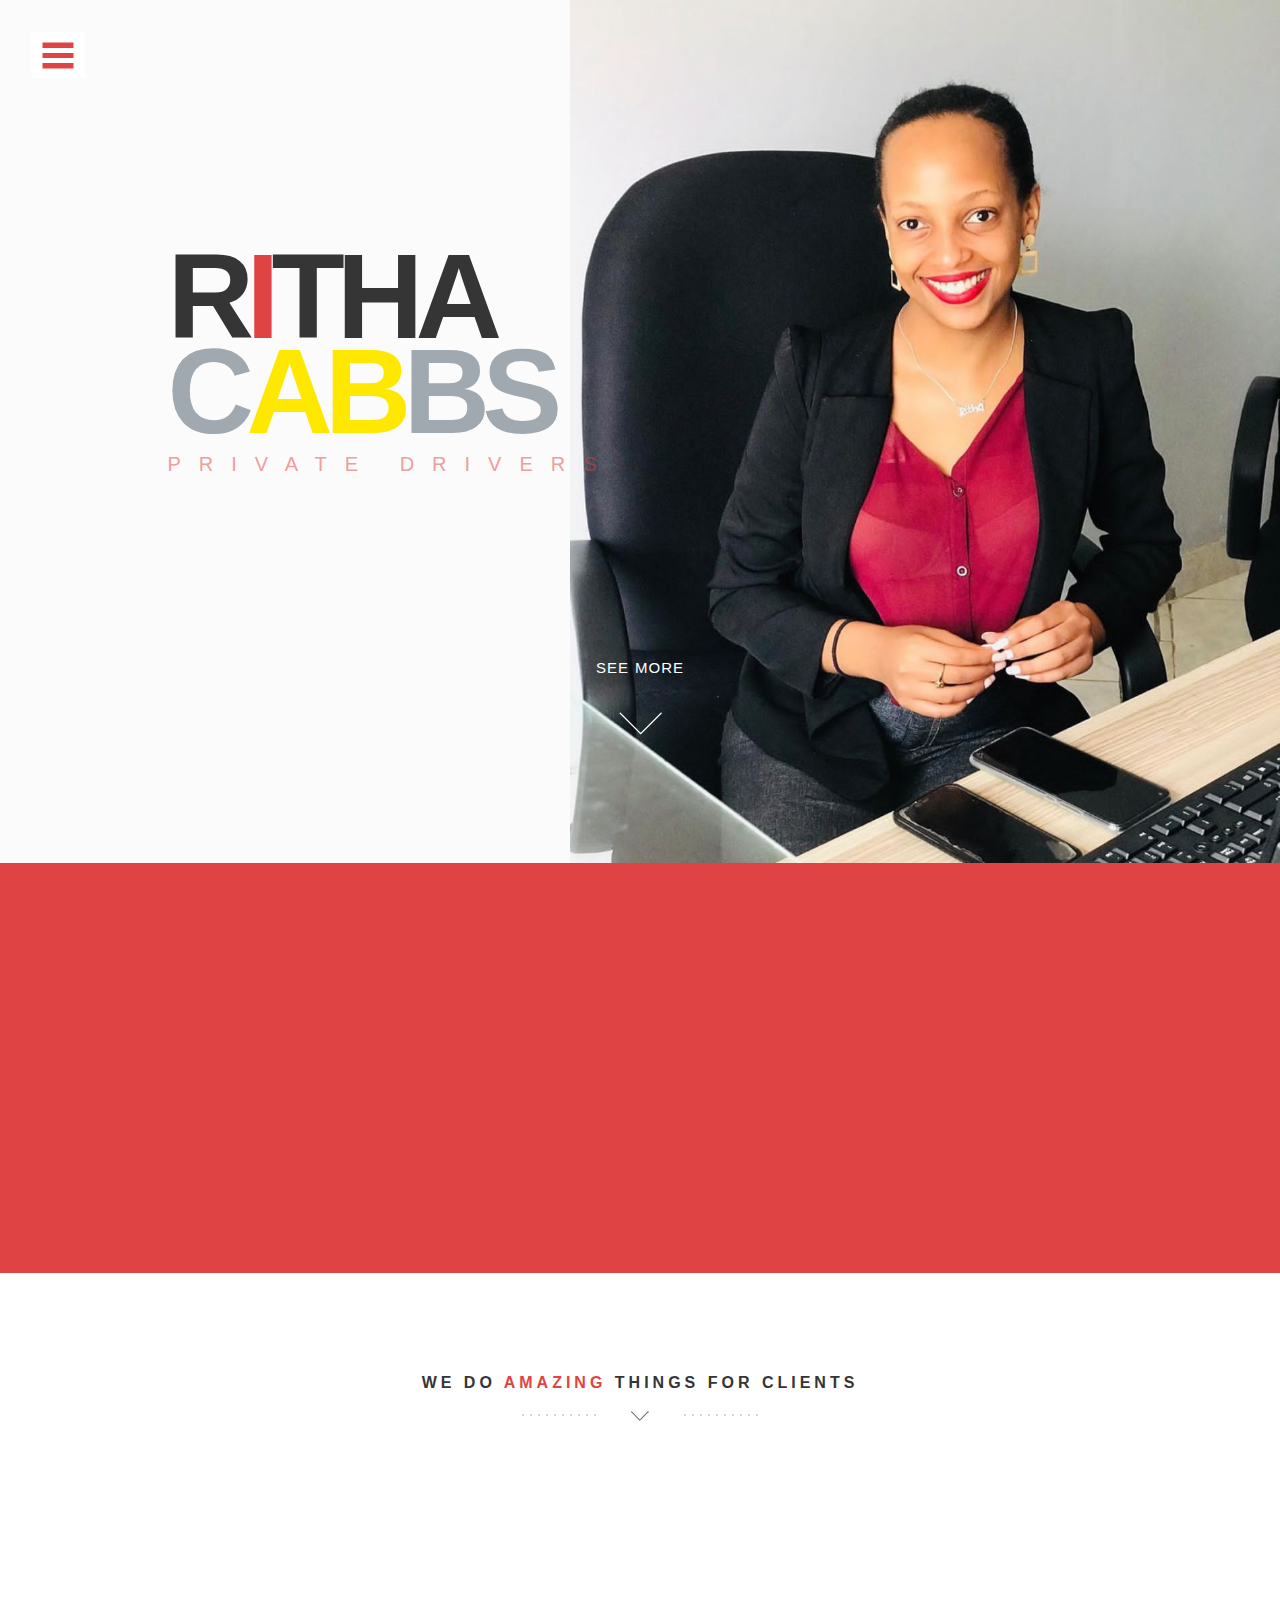
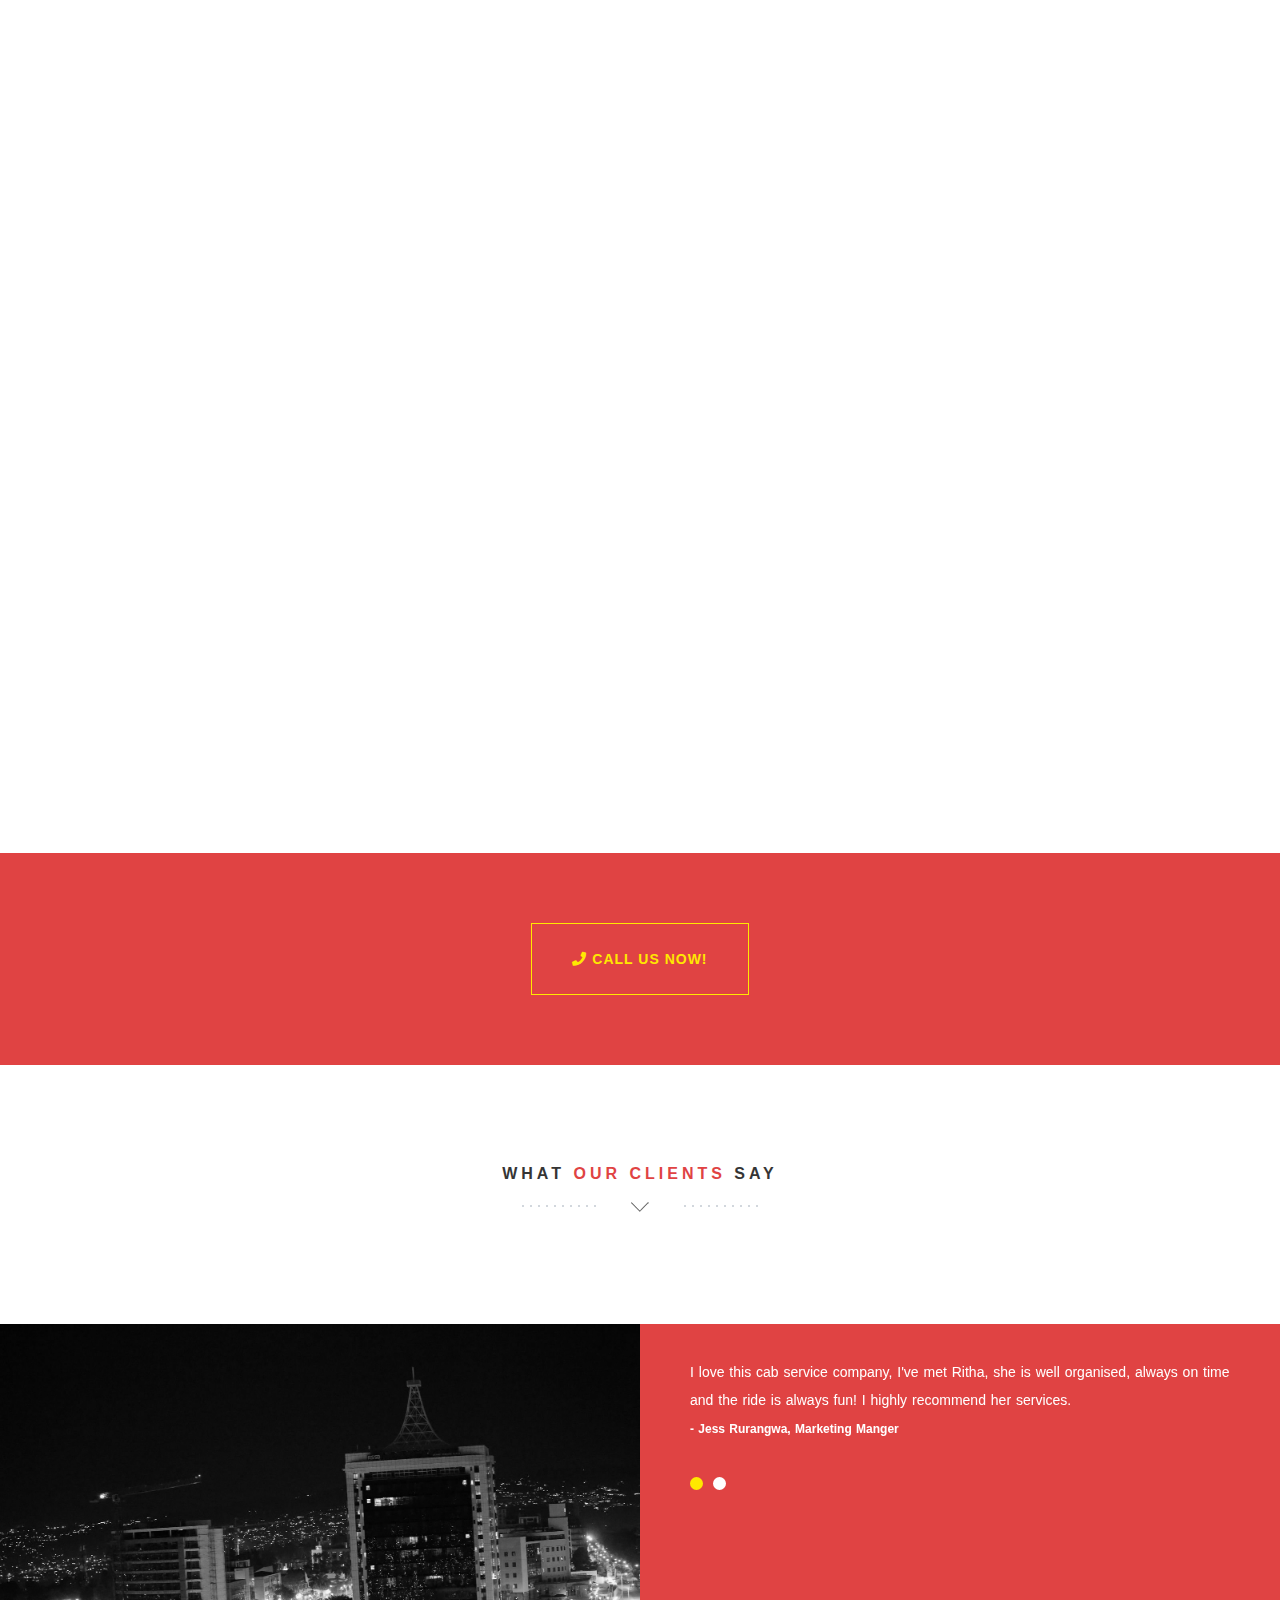
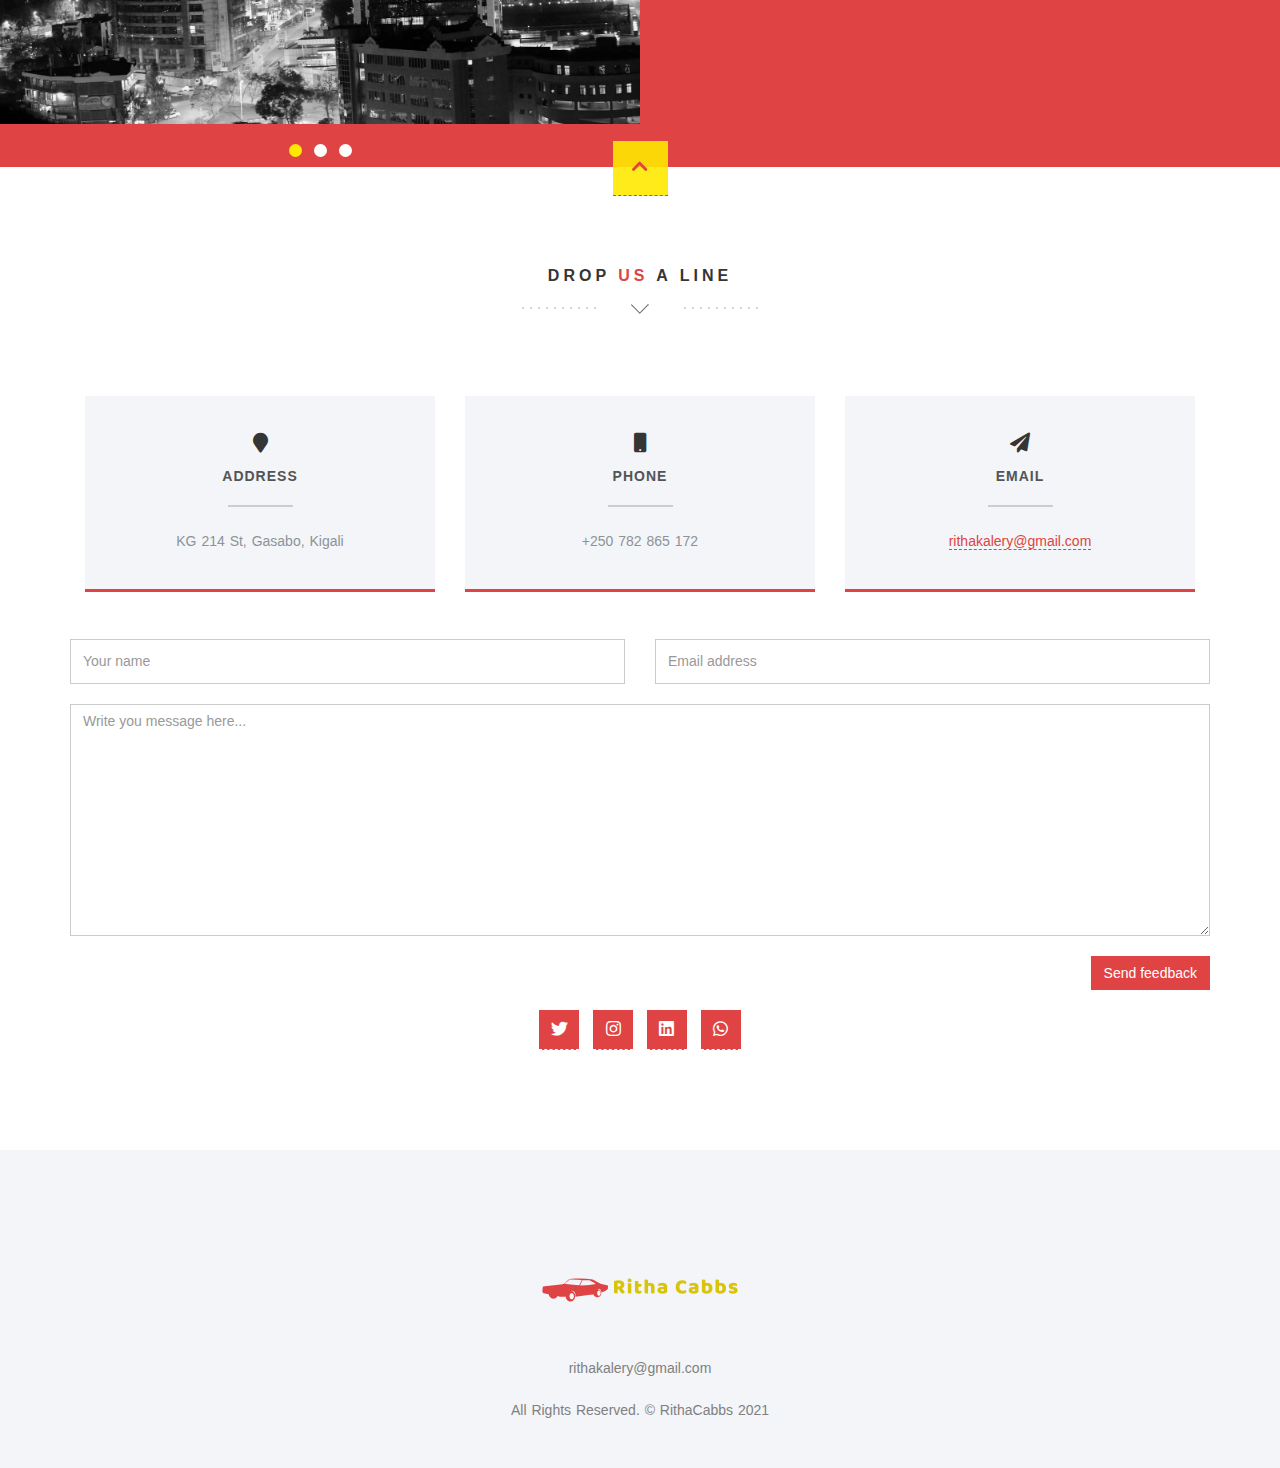
==== index.html @ 046cdb85 "Add new services" ====
<!DOCTYPE html>
<html lang="en">
  <head>
    <meta charset="utf-8" />
    <meta http-equiv="X-UA-Compatible" content="IE=edge" />
    <meta name="viewport" content="width=device-width, initial-scale=1" />
    <!-- Website Title -->
    <title>Ritha Cabbs - Professional cab services and private drivers</title>
    <!-- Bootstrap -->
    <link href="assets/bootstrap/css/bootstrap.min.css" rel="stylesheet" />
    <!-- Font-Awesome -->
    <link
      rel="stylesheet"
      href="https://use.fontawesome.com/releases/v5.15.0/css/all.css"
    />
    <link
      rel="stylesheet"
      href="https://use.fontawesome.com/releases/v4.2.0/css/all.css"
    />
    <!-- Lightbox -->
    <link href="assets/lightbox/css/lightbox.css" rel="stylesheet" />
    <!-- Text Rotator-->
    <link href="assets/textrotator/simpletextrotator.css" rel="stylesheet" />
    <!-- FlexSlider -->
    <link href="assets/flexslider/flexslider.css" rel="stylesheet" />
    <!-- Theme Style -->
    <link href="css/style.css" rel="stylesheet" />
    <!-- Animations -->
    <link href="css/animate.css" rel="stylesheet" />
    <!-- Custom Favicon -->
    <link href="img/favicon.png" rel="shortcut icon" type="image/x-icon" />
    <!-- HTML5 Shim and Respond.js IE8 support of HTML5 elements and media queries -->
    <!-- WARNING: Respond.js doesn't work if you view the page via file:// -->
    <!--[if lt IE 9]>
      <script src="assets/html5shiv/html5shiv.js"></script>
      <script src="assets/respond/respond.min.js"></script>
    <![endif]-->

    <!-- <script src="https://use.fontawesome.com/d53550ee4b.js"></script> -->
    <!-- Global site tag (gtag.js) - Google Analytics -->
    <script
      async
      src="https://www.googletagmanager.com/gtag/js?id=UA-211222991-1"
    ></script>
    <script>
      window.dataLayer = window.dataLayer || [];
      function gtag() {
        dataLayer.push(arguments);
      }
      gtag("js", new Date());

      gtag("config", "UA-211222991-1");
    </script>
  </head>
  <body id="top">
    <!-- ****************************** Preloader ************************** -->
    <!-- <div id="preloader"></div> -->

    <!-- ==========================
        HEADER SECTION 
        =========================== -->
    <header id="home">
      <!-- creative menu -->
      <div class="container-fluid">
        <div class="row">
          <div class="menu-wrap">
            <nav class="menu">
              <!-- Menu Links -->
              <!-- <div> -->
              <!-- </div> -->
              <div class="icon-list">
                <a href="index.html#home"
                  ><i class="fa fa-fw fa-home"></i><span>Home</span></a
                >
                <a href="index.html#about"
                  ><i class="fa fa-fw fa-quote-left"></i><span>About</span></a
                >
                <a href="index.html#service"
                  ><i class="fa fa-fw fa-globe"></i><span>Service</span></a
                >
                <!-- <a href="index.html#portfolio"
                  ><i class="fa fa-fw fa-picture-o"></i
                  ><span>Portfolio</span></a
                >
                <a href="index.html#blog"
                  ><i class="fa fa-fw fa-rss"></i><span>Blog</span></a
                > -->
                <a href="index.html#contact"
                  ><i class="fas fa-envelope-open-text"></i
                  ><span>Contact</span></a
                >
              </div>
            </nav>
          </div>
          <button class="menu-button" id="open-button"></button
          ><!-- menu button -->
        </div>
        <!--/row-->
      </div>
      <!--/container-->
      <!-- Header Image -->
      <section class="hero" id="hero">
        <div class="container">
          <!-- Slider Button (don't edit!)-->
          <div class="row">
            <div class="col-md-12 text-right navicon">
              <a id="nav-toggle" class="nav_slide_button" href="index.html#"
                ><span></span
              ></a>
            </div>
          </div>
          <!-- HEADER HEADLINE -->
          <div class="row d-flex h-100">
            <div
              class="
                col-md-9 col-xs-12
                d-sm-flex
                align-items-center
                col-md-offset-1
                inner
              "
            >
              <h1 class="animated fadeInDown d-flex align-items-center">
                R<span style="color: #e04343">i</span>tha<br />
                <span>C<span style="color: #ffe800">ab</span>bs</span>
              </h1>
              <!-- Title -->
              <h3 class="animated fadeInUp delay-05s texts">
                <span class="rotate"
                  >Private Drivers,Affordable prices,Always on time</span
                >
              </h3>
              <!-- Text Rotator -->
            </div>
          </div>
          <!-- Learn More Button -->
          <div class="row">
            <div class="col-md-6 col-md-offset-3 text-center">
              <a href="index.html#about" class="scrollto wow fadeInUp delay-5s">
                <p>SEE MORE</p>
                <p class="scrollto--arrow">
                  <img src="img/scroll-down.png" alt="scroll down arrow" />
                </p>
              </a>
            </div>
          </div>
        </div>
      </section>
      <!-- Header Image End -->
    </header>
    <!-- ==========================
        HEADER SECTION END  
        =========================== -->

    <!-- ==========================
        ABOUT SECTION  
        =========================== -->
    <section class="intro text-center section-padding color-bg" id="about">
      <div class="container">
        <!-- WELCOME TEXT -->
        <div class="row">
          <div class="col-md-8 col-md-offset-2 wp1">
            <h1 class="arrow">A little <span>about</span> RithaCabbs</h1>
            <!-- Headline -->
            <!-- about / welcome text -->
            <p>
              <strong>RithaCabbs</strong> is a new cab service company based in
              Rwanda. RithaCabbs was founded with the purpose of making cab
              services available for anyone, anywhere and anytime at affordable
              prices. We want to also empower young women in Rwanda by providing
              potential jobs for them. Join us because with RithaCabbs, you will
              have the ride of your life!
            </p>
          </div>
        </div>
      </div>
    </section>

    <!-- ==========================
        SERVICE SECTION 
        =========================== -->
    <section class="features text-center section-padding" id="service">
      <div class="container">
        <!-- Headline -->
        <div class="row">
          <div class="col-md-12">
            <h1 class="arrow">
              We do <span> amazing</span> things for clients
            </h1>
          </div>
        </div>
        <div class="row">
          <div class="col-md-12">
            <div class="services">
              <!-- Service Box 1 -->
              <div class="col-md-4 wp2 item">
                <div class="icon">
                  <i class="fa fa-users"></i
                  ><!-- Icon -->
                </div>
                <h2>Private Drivers</h2>
                <!-- Title -->
                <p>
                  Want a private driver to take you to work in the morning, to
                  your favorite concert or to just get you home safe after a
                  night out? RithaCabbs got you covered! Call now!.
                </p>
                <!-- Description -->
              </div>
              <!-- Service Box 2 -->
              <div class="col-md-4 wp2 item delay-05s">
                <div class="icon">
                  <i class="fas fa-coins"></i
                  ><!-- Icon -->
                </div>
                <h2>Affordable prices</h2>
                <!-- Title -->
                <p>
                  We are fully aware that transport in Kigali can be a little
                  expensive, that is why we want to make our services affordable
                  to all of our clients. Call us now!
                </p>
                <!-- Description -->
              </div>
              <!-- Service Box 3 -->
              <div class="col-md-4 wp2 item delay-1s">
                <div class="icon">
                  <i class="fas fa-stopwatch"></i
                  ><!-- Icon -->
                </div>
                <h2>Time is of the essence</h2>
                <!-- Title -->
                <p>
                  Feel free to call anytime for our services and we will always
                  be on time. Kigali is a fast city and we make sure that we do
                  not waste a single second of our client's precious time. Call
                  now!
                </p>
                <!-- Description -->
              </div>
              <div class="col-md-4 wp2 item">
                <div class="icon">
                  <i class="fa fa-child"></i
                  ><!-- Icon -->
                </div>
                <h2>Tantine service</h2>
                <!-- Title -->
                <p>
                  Do you usually pick your child at school but you do not have
                  time or you are overwhelmed by work? Don't fret because we got
                  you covered. With our tantine services, we can send a driver
                  to pick up your child from school and get him/her safely at
                  home for you
                </p>
                <!-- Description -->
              </div>
              <div class="col-md-4 wp2 item">
                <div class="icon">
                  <i class="fa fa-cogs"></i
                  ><!-- Icon -->
                </div>
                <h2>Garage services</h2>
                <!-- Title -->
                <p>
                  We also provide garage services, what we do we connect you
                  with the best garage shop in the city. whether you had a car
                  breakdown in the middle of the road or at home, give us a call
                  and we will deliver.
                </p>
                <!-- Description -->
              </div>
              <div class="col-md-4 wp2 item">
                <div class="icon">
                  <i class="fa fa-car"></i
                  ><!-- Icon -->
                </div>
                <h2>Car rentals</h2>
                <!-- Title -->
                <p>
                  Rent a clean and new car when you want to run your own errands
                  or take quick tour of Kigali city. We will get it for you,
                  happiness guaranteed!
                </p>
                <!-- Description -->
              </div>
            </div>
            <div class="clearfix"></div>
          </div>
        </div>
      </div>
    </section>

    <!-- <div class="container-fluid">
      <div class="row color-bg">
        <div class="col-md-6 nopadding features-intro-img">
          <div
            class="about-image"
            style="background-image: url(img/about1.png)"
          ></div>
        </div>
        <div class="col-md-6 about-text">
          <h6>High quality webdesign</h6>
          <p>
            Lorem ipsum dolor sit amet, consetetur sadipscing elitr, sed diam
            nonumy eirmod tempor invidunt ut labore et dolore magna aliquyam
            erat, sed diam voluptua. At vero eos et accusam et justo duo dolores
            et ea rebum. Stet clita kasd gubergren, no sea takimata sanctus est
            Lorem ipsum dolor sit amet. Lorem ipsum dolor sit amet, consetetur
            sadipscing elitr, sed diam nonumy eirmod tempor invidunt ut labore
            et dolore magna aliquyam erat.
          </p>
          <br />
          <a href="index.html#team" class="weight-outline-btn">Read more</a>
        </div>
      </div>
      <div class="row">
        <div class="col-md-6 about-text">
          <h6>Professional Photography</h6>
          <p>
            Lorem ipsum dolor sit amet, consetetur sadipscing elitr, sed diam
            nonumy eirmod tempor invidunt ut labore et dolore magna aliquyam
            erat, sed diam voluptua. At vero eos et accusam et justo duo dolores
            et ea rebum. Stet clita kasd gubergren, no sea takimata sanctus est
            Lorem ipsum dolor sit amet. Lorem ipsum dolor sit amet, consetetur
            sadipscing elitr, sed diam nonumy eirmod tempor invidunt ut labore
            et dolore magna aliquyam erat.
          </p>
          <br />
          <a href="index.html#team" class="weight-outline-btn">Read more</a>
        </div>
        <div class="col-md-6 nopadding features-intro-img">
          <div
            class="about-image"
            style="background-image: url(img/about2.png)"
          ></div>
        </div>
      </div>
      <div class="row color-bg">
        <div class="col-md-6 nopadding features-intro-img">
          <div
            class="about-image"
            style="background-image: url(img/about3.png)"
          ></div>
        </div>
        <div class="col-md-6 about-text">
          <h6>3d modeling and animations</h6>
          <p>
            Lorem ipsum dolor sit amet, consetetur sadipscing elitr, sed diam
            nonumy eirmod tempor invidunt ut labore et dolore magna aliquyam
            erat, sed diam voluptua. At vero eos et accusam et justo duo dolores
            et ea rebum. Stet clita kasd gubergren, no sea takimata sanctus est
            Lorem ipsum dolor sit amet. Lorem ipsum dolor sit amet, consetetur
            sadipscing elitr, sed diam nonumy eirmod tempor invidunt ut labore
            et dolore magna aliquyam erat.
          </p>
          <br />
          <a href="index.html#team" class="weight-outline-btn">Read more</a>
        </div>
      </div>
    </div> -->
    <!-- ==========================
        ABOUT SECTION END
        =========================== -->

    <!-- ==========================
        PORTFOLIO SECTION
    =========================== -->
    <!-- <section class="swag text-center" id="portfolio">
      <div class="container">
        <div class="row">
          <h1 class="arrow">Recent <span>Porojects</span></h1>
        </div>
      </div>
    </section> -->

    <div class="container">
      <div class="row row-offset-0">
        <!-- PORTFOLIO ITEM 1 -->
        <!-- <div class="col-md-3 col-sm-6">
          <div class="overlay-effect effects clearfix">
            <div class="img">
              <a
                href="img/portfolio/portfolio-01-large.jpg"
                data-lightbox="roadtrip"
                title="Project One - Lorem Ipsum"
                ><img
                  class="grayscale"
                  src="img/portfolio/portfolio-01-thumbnail.jpg"
                  alt="Portfolio Item"
              /></a>
            </div>
          </div>
        </div> -->
        <!-- PORTFOLIO ITEM END -->

        <!-- PORTFOLIO ITEM 2 -->
        <!-- <div class="col-md-3 col-sm-6">
          <div class="overlay-effect effects clearfix">
            <div class="img">
              <a
                href="img/portfolio/portfolio-02-large.jpg"
                data-lightbox="roadtrip"
                title="Project Two - Lorem Ipsum"
                ><img
                  class="grayscale"
                  src="img/portfolio/portfolio-02-thumbnail.jpg"
                  alt="Portfolio Item"
              /></a>
            </div>
          </div>
        </div> -->
        <!-- PORTFOLIO ITEM END -->

        <!-- PORTFOLIO ITEM 3 -->
        <!-- <div class="col-md-3 col-sm-6">
          <div class="overlay-effect effects clearfix">
            <div class="img">
              <a
                href="img/portfolio/portfolio-03-large.jpg"
                data-lightbox="roadtrip"
                title="Project Three - Lorem Ipsum"
                ><img
                  class="grayscale"
                  src="img/portfolio/portfolio-03-thumbnail.jpg"
                  alt="Portfolio Item"
              /></a>
            </div>
          </div>
        </div> -->
        <!-- PORTFOLIO ITEM END -->

        <!-- PORTFOLIO ITEM 4 -->
        <!-- <div class="col-md-3 col-sm-6">
          <div class="overlay-effect effects clearfix">
            <div class="img">
              <a
                href="img/portfolio/portfolio-04-large.jpg"
                data-lightbox="roadtrip"
                title="Project Four - Lorem Ipsum"
                ><img
                  class="grayscale"
                  src="img/portfolio/portfolio-04-thumbnail.jpg"
                  alt="Portfolio Item"
              /></a>
            </div>
          </div>
        </div> -->
        <!-- PORTFOLIO ITEM END -->

        <!-- PORTFOLIO ITEM 5 -->
        <!-- <div class="col-md-3 col-sm-6">
          <div class="overlay-effect effects clearfix">
            <div class="img">
              <a
                href="img/portfolio/portfolio-05-large.jpg"
                data-lightbox="roadtrip"
                title="Project Five - Lorem Ipsum"
                ><img
                  class="grayscale"
                  src="img/portfolio/portfolio-05-thumbnail.jpg"
                  alt="Portfolio Item"
              /></a>
            </div>
          </div>
        </div> -->
        <!-- PORTFOLIO ITEM END -->

        <!-- PORTFOLIO ITEM 6 -->
        <!-- <div class="col-md-3 col-sm-6">
          <div class="overlay-effect effects clearfix">
            <div class="img">
              <a
                href="img/portfolio/portfolio-06-large.jpg"
                data-lightbox="roadtrip"
                title="Project Six - Lorem Ipsum"
                ><img
                  class="grayscale"
                  src="img/portfolio/portfolio-06-thumbnail.jpg"
                  alt="Portfolio Item"
              /></a>
            </div>
          </div>
        </div> -->
        <!-- PORTFOLIO ITEM END -->

        <!-- PORTFOLIO ITEM 7 -->
        <!-- <div class="col-md-3 col-sm-6">
          <div class="overlay-effect effects clearfix">
            <div class="img">
              <a
                href="img/portfolio/portfolio-07-large.jpg"
                data-lightbox="roadtrip"
                title="Project Seven - Lorem Ipsum"
                ><img
                  class="grayscale"
                  src="img/portfolio/portfolio-07-thumbnail.jpg"
                  alt="Portfolio Item"
              /></a>
            </div>
          </div>
        </div> -->
        <!-- PORTFOLIO ITEM END -->

        <!-- PORTFOLIO ITEM 8 -->
        <!-- <div class="col-md-3 col-sm-6">
          <div class="overlay-effect effects clearfix">
            <div class="img">
              <a
                href="img/portfolio/portfolio-08-large.jpg"
                data-lightbox="roadtrip"
                title="Project Eight - Lorem Ipsum"
                ><img
                  class="grayscale"
                  src="img/portfolio/portfolio-08-thumbnail.jpg"
                  alt="Portfolio Item"
              /></a>
            </div>
          </div>
        </div> -->
        <!-- PORTFOLIO ITEM END -->
      </div>
      <!--/row-->
    </div>
    <!--/.container-->
    <!-- ==========================
        PORTFOLIO SECTION END
        =========================== -->

    <!-- ==========================
        CUSTOM SPACER
        =========================== -->
    <div class="spacer-cta text-center">
      <div class="container">
        <div class="row">
          <div class="col-md-12">
            <a href="tel:+250 782 865 172" class="outline-btn">
              <i class="fa fa-phone"></i>
              call us now!</a
            >
          </div>
        </div>
      </div>
    </div>
    <!-- ==========================
        CUSTOM SPACER END
        =========================== -->

    <!-- ==========================
        BLOG SECTION 
        =========================== -->
    <section class="text-center section-padding" id="blog">
      <div class="container">
        <!-- Headline -->
        <div class="row">
          <div class="col-md-12">
            <h1 class="arrow">What <span>our clients</span> say</h1>
          </div>
        </div>
        <!-- <br /><br /> -->

        <!-- Blog Slider -->
        <!-- <div class="row">
          <div id="blogSlider">
            <ul class="slides">
              <li>
                <div class="col-md-4 wp4">
                  <div class="overlay-effect effects clearfix">
                    <div class="img">
                      <img
                        src="img/blog1.jpg"
                        class="grayscale"
                        alt="Blog Item"
                      />
                    </div>
                  </div>
                  <br />
                  <h2>Creative Minds</h2>
                  <p>
                    Lorem ipsum dolor sit amet, consectetur adipiscing elit.
                    Nunc ultricies nulla non metus pulvinar imperdiet. Praesent
                    non adipiscing libero.
                  </p>
                </div>
                <div class="col-md-4 wp4 delay-05s">
                  <div class="overlay-effect effects clearfix">
                    <div class="img">
                      <img
                        src="img/blog2.jpg"
                        class="grayscale"
                        alt="Blog Item"
                      />
                    </div>
                  </div>
                  <br />
                  <h2>Creative Hearts</h2>
                  <p>
                    Lorem ipsum dolor sit amet, consectetur adipiscing elit.
                    Nunc ultricies nulla non metus pulvinar imperdiet. Praesent
                    non adipiscing libero.
                  </p>
                </div>
                <div class="col-md-4 wp4 delay-1s">
                  <div class="overlay-effect effects clearfix">
                    <div class="img">
                      <img
                        src="img/blog3.jpg"
                        class="grayscale"
                        alt="Blog Item"
                      />
                    </div>
                  </div>
                  <br />
                  <h2>Creative Ideas</h2>
                  <p>
                    Lorem ipsum dolor sit amet, consectetur adipiscing elit.
                    Nunc ultricies nulla non metus pulvinar imperdiet. Praesent
                    non adipiscing libero.
                  </p>
                </div>
              </li>
              <li>
                <div class="col-md-4 wp4">
                  <div class="overlay-effect effects clearfix">
                    <div class="img">
                      <img
                        src="img/blog1.jpg"
                        class="grayscale"
                        alt="Blog Item"
                      />
                    </div>
                  </div>
                  <br />
                  <h2>Creative Minds</h2>
                  <p>
                    Lorem ipsum dolor sit amet, consectetur adipiscing elit.
                    Nunc ultricies nulla non metus pulvinar imperdiet. Praesent
                    non adipiscing libero.
                  </p>
                </div>
                <div class="col-md-4 wp4 delay-05s">
                  <div class="overlay-effect effects clearfix">
                    <div class="img">
                      <img
                        src="img/blog2.jpg"
                        class="grayscale"
                        alt="Blog Item"
                      />
                    </div>
                  </div>
                  <br />
                  <h2>Creative Hearts</h2>
                  <p>
                    Lorem ipsum dolor sit amet, consectetur adipiscing elit.
                    Nunc ultricies nulla non metus pulvinar imperdiet. Praesent
                    non adipiscing libero.
                  </p>
                </div>
                <div class="col-md-4 wp4 delay-1s">
                  <div class="overlay-effect effects clearfix">
                    <div class="img">
                      <img
                        src="img/blog3.jpg"
                        class="grayscale"
                        alt="Blog Item"
                      />
                    </div>
                  </div>
                  <br />
                  <h2>Creative Ideas</h2>
                  <p>
                    Lorem ipsum dolor sit amet, consectetur adipiscing elit.
                    Nunc ultricies nulla non metus pulvinar imperdiet. Praesent
                    non adipiscing libero.
                  </p>
                </div>
              </li>
            </ul>
          </div>
        </div> -->
      </div>
    </section>
    <!-- ==========================
        BLOG SECTION END
        =========================== -->

    <!-- ==========================
        CLIENT SECTION 
        =========================== -->
    <div class="container-fluid">
      <div class="row color-bg">
        <!-- Left Image -->
        <div class="col-md-6 nopadding features-intro-img wow fadeInLeft">
          <!-- <div
            class="about-image"
            style="background-image: url(img/kigali.jpg)"
          ></div> -->
          <div id="imageSlider">
            <ul class="slides">
              <li>
                <!-- <p>
                  I love this cab service company, I've met Ritha, she is well
                  organised, always on time and the ride is always fun! I highly
                  recommend her services. <br />
                  <small>- Jess Rurangwa, Marketing Manger</small>
                </p> -->
                <div
                  class="about-image img"
                  style="background-image: url(img/kigali.jpg)"
                ></div>
              </li>
              <li>
                <!-- <p>
                  Always on time, she never disappoints! One thing that blew my
                  mind is how she cares about her passengers, she gave me
                  snacks, how cool is that? <br />
                  <small>- Jordan Kayinamura, OneFold CEO</small>
                </p> -->
                <div
                  class="about-image"
                  style="background-image: url(img/kigali2.jpg)"
                ></div>
              </li>
              <li>
                <!-- <p>
                  Lorem ipsum dolor sit amet, consetetur sadipscing elitr, sed
                  diam nonumy eirmod tempor invidunt ut labore et dolore magna
                  aliquyam erat, sed diam voluptua. At vero eos et accusam et
                  justo duo dolores et ea rebum. Stet clita kasd gubergren, no
                  sea takimata sanctus est Lorem ipsum dolor sit amet. <br />
                  <small>- Tom Davis, GreenWonder</small>
                </p> -->
                <div
                  class="about-image"
                  style="background-image: url(img/kigali3.jpeg)"
                ></div>
              </li>
            </ul>
          </div>
        </div>
        <!-- Clients / Testimonials -->
        <div class="col-md-6 nopadding about-text">
          <!-- <h6>What our clients said</h6> -->
          <div id="clientSlider">
            <ul class="slides">
              <li>
                <p>
                  I love this cab service company, I've met Ritha, she is well
                  organised, always on time and the ride is always fun! I highly
                  recommend her services. <br />
                  <small>- Jess Rurangwa, Marketing Manger</small>
                </p>
              </li>
              <li>
                <p>
                  Always on time, she never disappoints! One thing that blew my
                  mind is how she cares about her passengers, she gave me
                  snacks, how cool is that? <br />
                  <small>- Jordan Kayinamura, OneFold CEO</small>
                </p>
              </li>
              <!-- <li>
                <p>
                  Lorem ipsum dolor sit amet, consetetur sadipscing elitr, sed
                  diam nonumy eirmod tempor invidunt ut labore et dolore magna
                  aliquyam erat, sed diam voluptua. At vero eos et accusam et
                  justo duo dolores et ea rebum. Stet clita kasd gubergren, no
                  sea takimata sanctus est Lorem ipsum dolor sit amet. <br />
                  <small>- Tom Davis, GreenWonder</small>
                </p>
              </li> -->
            </ul>
          </div>
        </div>
      </div>
    </div>
    <!-- ==========================
        CLIENTS SECTION END
        =========================== -->

    <!-- ==========================
        NEWSLETTER SECTION 
        =========================== -->
    <!-- <section>
      <div class="container-fluid">
        <div class="row color-bg">
          <div class="col-md-6 nopadding subscribe text-center">
            <h1>
              <i class="fa fa-paper-plane"></i
              ><span>Subscribe our Newsletter</span>
            </h1> -->
    <!-- Heading -->
    <!-- <form action="index.html#">
              <input
                type="text"
                name=""
                value=""
                placeholder=""
                required
              />
              <input type="submit" name="" value="Send" />
            </form> -->
    <!-- </div> -->
    <!-- <div class="col-md-6 nopadding features-intro-img">
            <div
              class="about-image"
              style="background-image: url(img/newsletter.png)"
            ></div>
          </div> -->
    <!-- </div>
      </div>
    </section> -->
    <!-- ==========================
        NEWSLETTER SECTION END
        =========================== -->

    <!-- ==========================
        CONTACT SECTION
        =========================== -->
    <section class="text-center section-padding contact-wrap" id="contact">
      <!-- To Top Button -->
      <a href="index.html#top" class="up-btn"
        ><i class="fa fa-chevron-up"></i
      ></a>
      <div class="container">
        <!-- Headline -->
        <div class="row">
          <div class="col-md-12">
            <h1 class="arrow">Drop <span>us</span> a line</h1>
          </div>
        </div>
        <div class="row contact-details">
          <!-- Adress Box -->
          <div class="col-md-4">
            <div class="dark-box box-hover">
              <h2><i class="fa fa-map-marker"></i><span>Address</span></h2>
              <p>KG 214 St, Gasabo, Kigali</p>
            </div>
          </div>
          <!-- Phone Number Box -->
          <div class="col-md-4">
            <div class="dark-box box-hover">
              <h2><i class="fa fa-mobile"></i><span>Phone</span></h2>
              <p>+250 782 865 172</p>
            </div>
          </div>
          <!-- E-Mail Box -->
          <div class="col-md-4">
            <div class="dark-box box-hover">
              <h2><i class="fa fa-paper-plane"></i><span>Email</span></h2>
              <p><a href="index.html#">rithakalery@gmail.com</a></p>
            </div>
          </div>
        </div>
        <div class="row">
          <!-- Google Maps (Change your Settings below) -->
          <!-- <div class="col-md-6">
            <div id="googlemaps"></div>
          </div> -->
          <!-- Contact Form -->
          <div class="col-md-12 contact">
            <form role="form">
              <!-- Name -->
              <div class="row">
                <div class="col-md-6">
                  <!-- E-Mail -->
                  <div class="form-group">
                    <input
                      type="text"
                      class="form-control"
                      placeholder="Your name"
                    />
                  </div>
                </div>
                <div class="col-md-6">
                  <!-- Phone Number -->
                  <div class="form-group">
                    <input
                      type="email"
                      class="form-control"
                      placeholder="Email address"
                    />
                  </div>
                </div>
              </div>
              <!-- Message Area -->
              <div class="form-group">
                <textarea
                  class="form-control"
                  placeholder="Write you message here..."
                  style="height: 232px"
                ></textarea>
              </div>
              <!-- Subtmit Button -->
              <button type="submit" class="btn btn-send">Send feedback</button>
            </form>
          </div>
        </div>
        <br />
        <!-- Social Buttons - use font-awesome, past in what you want -->
        <div class="row">
          <div class="col-md-12">
            <ul class="social-buttons">
              <!-- dribble -->
              <li>
                <a href="https://twitter.com/rithablessed" class="social-btn"
                  ><i class="fab fa-twitter"></i
                ></a>
              </li>
              <!-- twitter -->
              <li>
                <a
                  href="https://www.instagram.com/am_rithablessed/"
                  class="social-btn"
                  ><i class="fab fa-instagram"></i
                ></a>
              </li>
              <li>
                <a
                  href="https://www.linkedin.com/in/ingabire-ritha-851330224/"
                  class="social-btn"
                  ><i class="fab fa-linkedin"></i
                ></a>
              </li>
              <li>
                <a href="#" class="social-btn"
                  ><i class="fab fa-whatsapp"></i
                ></a>
              </li>
            </ul>
          </div>
        </div>
      </div>
    </section>
    <!-- ==========================
        CONTACT SECTION END
        =========================== -->

    <!-- ==========================
        FOOTER SECTION
        =========================== -->
    <footer>
      <div class="container">
        <div class="row">
          <div
            class="p-1 d-flex justify-content-center text-center"
            style="height: 150px"
          >
            <img src="img/logo.png" />
          </div>
        </div>
        <div class="row">
          <div class="col-md-12 text-center">
            <p>rithakalery@gmail.com</p>
            <p>All Rights Reserved. &copy; RithaCabbs 2021</p>
          </div>
        </div>
      </div>
    </footer>
    <!-- ==========================
        FOOTER SECTION END
        =========================== -->

    <!-- jQuery -->
    <script src="https://ajax.googleapis.com/ajax/libs/jquery/1.11.0/jquery.min.js"></script>
    <!-- SmoothScroll -->
    <script
      type="text/javascript"
      src="assets/smoothscroll/smoothscroll.js"
    ></script>
    <!-- Bootstrap -->
    <script src="assets/bootstrap/js/bootstrap.min.js"></script>
    <!-- Waypoints -->
    <script src="js/waypoints.min.js"></script>
    <!-- classie.js -->
    <script src="js/classie.js"></script>
    <!-- FlexSlider -->
    <script src="assets/flexslider/jquery.flexslider.js"></script>
    <!-- Modernizr -->
    <script src="js/modernizr.js"></script>
    <!-- Text Rotator -->
    <script src="assets/textrotator/jquery.simple-text-rotator.js"></script>
    <!-- Lightbox.js -->
    <script src="assets/lightbox/js/lightbox.min.js"></script>
    <!-- Google Maps -->
    <script
      type="text/javascript"
      src="https://maps.googleapis.com/maps/api/js?key=AIzaSyDeKBBPJTG3v5w3cNPAgM6ZsJiPyL1mP_o&amp;sensor=false"
    ></script>
    <!-- Theme JavaScript Core -->
    <script src="js/main.js"></script>
    <script src="js/script.js"></script>

    <!-- GOOGLE MAPS DATA -->
    <script type="text/javascript">
      // When the window has finished loading create our google map below
      google.maps.event.addDomListener(window, "load", init);

      function init() {
        // Basic options for a simple Google Map
        // For more options see: https://developers.google.com/maps/documentation/javascript/reference#MapOptions
        var mapOptions = {
          // How zoomed in you want the map to start at (always required)
          zoom: 15,

          scrollwheel: false,

          // The latitude and longitude to center the map (always required)
          center: new google.maps.LatLng(40.68961985411178, -74.01618003845215), // New York

          // How you would like to style the map.
          // This is where you would paste any style found on Snazzy Maps.
          styles: [
            {
              featureType: "water",
              stylers: [{ color: "#F2F2F2" }, { visibility: "on" }],
            },
            { featureType: "landscape", stylers: [{ color: "#FFFFFF" }] },
            {
              featureType: "road",
              stylers: [{ saturation: -100 }, { lightness: 45 }],
            },
            {
              featureType: "road.highway",
              stylers: [{ visibility: "simplified" }],
            },
            {
              featureType: "road.arterial",
              elementType: "labels.icon",
              stylers: [{ visibility: "off" }],
            },
            {
              featureType: "administrative",
              elementType: "labels.text.fill",
              stylers: [{ color: "#ADADAD" }],
            },
            { featureType: "transit", stylers: [{ visibility: "off" }] },
            { featureType: "poi", stylers: [{ visibility: "off" }] },
          ],
        };

        // Get the HTML DOM element that will contain your map
        // We are using a div with id="map" seen below in the <body>
        var mapElement = document.getElementById("googlemaps");

        // Create the Google Map using out element and options defined above
        var map = new google.maps.Map(mapElement, mapOptions);
      }
    </script>

    <!-- TEXT ROTATOR SETTINGS -->
    <script type="text/javascript">
      $(".rotate").textrotator({
        animation: "fade", // You can pick the way it animates when rotating through words. Options are dissolve (default), fade, flip, flipUp, flipCube, flipCubeUp and spin.
        separator: ",", // If you don't want commas to be the separator, you can define a new separator (|, &, * etc.) by yourself using this field.
        speed: 2000, // How many milliseconds until the next word show.
      });
    </script>
  </body>
</html>
---- assets/textrotator/simpletextrotator.css ----
.rotating {
  display: inline-block;
  -webkit-transform-style: preserve-3d;
  -moz-transform-style: preserve-3d;
  -ms-transform-style: preserve-3d;
  -o-transform-style: preserve-3d;
  transform-style: preserve-3d;
  -webkit-transform: rotateX(0) rotateY(0) rotateZ(0);
  -moz-transform: rotateX(0) rotateY(0) rotateZ(0);
  -ms-transform: rotateX(0) rotateY(0) rotateZ(0);
  -o-transform: rotateX(0) rotateY(0) rotateZ(0);
  transform: rotateX(0) rotateY(0) rotateZ(0);
  -webkit-transition: 0.5s;
  -moz-transition: 0.5s;
  -ms-transition: 0.5s;
  -o-transition: 0.5s;
  transition: 0.5s;
  -webkit-transform-origin-x: 50%;
}

.rotating.flip {
  position: relative;
}

.rotating .front, .rotating .back {
  left: 0;
  top: 0;
  -webkit-backface-visibility: hidden;
  -moz-backface-visibility: hidden;
  -ms-backface-visibility: hidden;
  -o-backface-visibility: hidden;
  backface-visibility: hidden;
}

.rotating .front {
  position: absolute;
  display: inline-block;
  -webkit-transform: translate3d(0,0,1px);
  -moz-transform: translate3d(0,0,1px);
  -ms-transform: translate3d(0,0,1px);
  -o-transform: translate3d(0,0,1px);
  transform: translate3d(0,0,1px);
}

.rotating.flip .front {
  z-index: 1;
}

.rotating .back {
  display: block;
  opacity: 0;
}

.rotating.spin {
  -webkit-transform: rotate(360deg) scale(0);
  -moz-transform: rotate(360deg) scale(0);
  -ms-transform: rotate(360deg) scale(0);
  -o-transform: rotate(360deg) scale(0);
  transform: rotate(360deg) scale(0);
}



.rotating.flip .back {
  z-index: 2;
  display: block;
  opacity: 1;
  
  -webkit-transform: rotateY(180deg) translate3d(0,0,0);
  -moz-transform: rotateY(180deg) translate3d(0,0,0);
  -ms-transform: rotateY(180deg) translate3d(0,0,0);
  -o-transform: rotateY(180deg) translate3d(0,0,0);
  transform: rotateY(180deg) translate3d(0,0,0);
}

.rotating.flip.up .back {
  -webkit-transform: rotateX(180deg) translate3d(0,0,0);
  -moz-transform: rotateX(180deg) translate3d(0,0,0);
  -ms-transform: rotateX(180deg) translate3d(0,0,0);
  -o-transform: rotateX(180deg) translate3d(0,0,0);
  transform: rotateX(180deg) translate3d(0,0,0);
}

.rotating.flip.cube .front {
  -webkit-transform: translate3d(0,0,100px) scale(0.9,0.9);
  -moz-transform: translate3d(0,0,100px) scale(0.85,0.85);
  -ms-transform: translate3d(0,0,100px) scale(0.85,0.85);
  -o-transform: translate3d(0,0,100px) scale(0.85,0.85);
  transform: translate3d(0,0,100px) scale(0.85,0.85);
}

.rotating.flip.cube .back {
  -webkit-transform: rotateY(180deg) translate3d(0,0,100px) scale(0.9,0.9);
  -moz-transform: rotateY(180deg) translate3d(0,0,100px) scale(0.85,0.85);
  -ms-transform: rotateY(180deg) translate3d(0,0,100px) scale(0.85,0.85);
  -o-transform: rotateY(180deg) translate3d(0,0,100px) scale(0.85,0.85);
  transform: rotateY(180deg) translate3d(0,0,100px) scale(0.85,0.85);
}

.rotating.flip.cube.up .back {
  -webkit-transform: rotateX(180deg) translate3d(0,0,100px) scale(0.9,0.9);
  -moz-transform: rotateX(180deg) translate3d(0,0,100px) scale(0.85,0.85);
  -ms-transform: rotateX(180deg) translate3d(0,0,100px) scale(0.85,0.85);
  -o-transform: rotateX(180deg) translate3d(0,0,100px) scale(0.85,0.85);
  transform: rotateX(180deg) translate3d(0,0,100px) scale(0.85,0.85);
}
---- css/style.css ----
/*========================================================================*/

/* ///////////////////////////////////////////////////////////////////// 
// 03 - Preloader
/////////////////////////////////////////////////////////////////////*/

#preloader {
  position: fixed;
  left: 0;
  top: 0;
  z-index: 99999999999;
  width: 100%;
  height: 100%;
  overflow: visible;
  background: #fff url("../img/preloader.gif") no-repeat center center;
}

/* ==========================================================================
	Global Styles
========================================================================== */
a {
  color: #e04343;
  -webkit-transition: all 0.5s;
  -moz-transition: all 0.5s;
  -o-transition: all 0.5s;
  transition: all 0.5s;
  border-bottom: 1px dashed;
  outline: none !important;
}
a:hover,
a:focus,
a:active {
  color: #0d0d0d;
  text-decoration: none;
  outline: none !important;
}
p {
  color: #8c9398;
  word-spacing: 1px;
  line-height: 25px;
  font-size: 14px;
}
h2 {
  font-size: 15px;
  color: #353535 !important;
  text-transform: uppercase;
  font-weight: bold;
}
h2::after {
  content: " ";
  border: solid 1px #cccccc;
  display: block;
  width: 65px;
  margin: 20px auto;
}
h6 {
  font-size: 15px;
  color: #8c8c8c;
  text-transform: uppercase;
  font-weight: bold;
}
h6::after {
  content: " ";
  border: solid 1px #cccccc;
  display: block;
  width: 65px;
  margin-top: 20px;
}
/* ==========================================================================HTML5 display definitions========================================================================== */
article,
aside,
details,
figcaption,
figure,
footer,
header,
hgroup,
nav,
section,
summary {
  display: block;
}
audio,
canvas,
video {
  display: inline-block;
  *display: inline;
  *zoom: 1;
}
* Remove excess height in iOS 5 devices. */ audio:not([controls]) {
  display: none;
  height: 0;
}
[hidden] {
  display: none;
}
/* ==========================================================================Base========================================================================== */
html {
  font-size: 100%;
  -webkit-text-size-adjust: 100%;
  -ms-text-size-adjust: 100%;
}
html,
html a {
  -webkit-font-smoothing: antialiased;
  text-shadow: 1px 1px 1px rgba(0, 0, 0, 0.004);
}
html,
button,
input,
select,
textarea {
  font-family: "Varela Round", sans-serif;
}
body {
  margin: 0;
  font-family: "Open Sans", sans-serif;
}
/* ==========================================================================Links========================================================================== */
a:focus {
  outline: thin dotted;
}
a:active,
a:hover {
  outline: 0;
}
/* ==========================================================================Typography========================================================================== */
@import url(http://fonts.googleapis.com/css?family=Open+Sans:300,400);
h1 {
  font-size: 2em;
  margin: 0.67em 0;
  color: #353535;
}
h2 {
  font-size: 1.5em;
  margin: 0.83em 0;
}
h3 {
  font-size: 1.17em;
  margin: 1em 0;
}
h4 {
  font-size: 1em;
  margin: 1.33em 0;
}
h5 {
  font-size: 0.83em;
  margin: 1.67em 0;
}
h6 {
  font-size: 12px;
  margin: 2.33em 0;
}
abbr[title] {
  border-bottom: 1px dotted;
}
b,
strong {
  font-weight: bold;
}
blockquote {
  margin: 0em 55px;
  border-left: 4px solid #cccccc;
}
dfn {
  font-style: italic;
}
mark {
  background: #ff0;
  color: #000;
}
p,
pre {
  margin: 1em 0;
}
code,
kbd,
pre,
samp {
  font-family: monospace, serif;
  _font-family: "courier new", monospace;
  font-size: 1em;
}
pre {
  white-space: pre;
  white-space: pre-wrap;
  word-wrap: break-word;
}
q {
  quotes: none;
}
q:before,
q:after {
  content: "";
  content: none;
}
small {
  font-size: 75%;
}
sub,
sup {
  font-size: 75%;
  line-height: 0;
  position: relative;
  vertical-align: baseline;
}
sup {
  top: -0.5em;
}
sub {
  bottom: -0.25em;
}
p {
  font-size: 14px;
  font-weight: 100;
  line-height: 28px !important;
}
/* ==========================================================================Lists========================================================================== */
dl,
menu,
ol,
ul {
  margin: 1em 0;
}
dd {
  margin: 0 0 0 40px;
}
menu,
ol,
ul {
  padding: 0 0 0 40px;
}
nav ul,
nav ol {
  list-style: none;
  list-style-image: none;
}
/* ==========================================================================Embedded content========================================================================== */
img {
  border: 0;
  -ms-interpolation-mode: bicubic;
}
svg:not(:root) {
  overflow: hidden;
}
/* ==========================================================================Figures========================================================================== */
figure {
  margin: 0;
}
/* ==========================================================================Forms========================================================================== */
form {
  margin: 0;
}
fieldset {
  border: 1px solid #c0c0c0;
  margin: 0 2px;
  padding: 0.35em 0.625em 0.75em;
}
legend {
  border: 0;
  padding: 0;
  white-space: normal;
  *margin-left: -7px;
}
button,
input,
select,
textarea {
  font-size: 100%;
  /margin: 0;
  vertical-align: baseline;
  *vertical-align: middle;
}
button,
input {
  line-height: normal;
}
button,
html input[type="button"],
input[type="reset"],
input[type="submit"] {
  -webkit-appearance: button;
  cursor: pointer;
  *overflow: visible;
}
button[disabled],
input[disabled] {
  cursor: default;
}
input[type="checkbox"],
input[type="radio"] {
  box-sizing: border-box;
  padding: 0;
  *height: 13px;
  *width: 13px;
}
input[type="search"] {
  -webkit-appearance: textfield;
  -moz-box-sizing: content-box;
  -webkit-box-sizing: content-box;
  box-sizing: content-box;
}
input[type="search"]::-webkit-search-cancel-button,
input[type="search"]::-webkit-search-decoration {
  -webkit-appearance: none;
}
button::-moz-focus-inner,
input::-moz-focus-inner {
  border: 0;
  padding: 0;
}
textarea {
  overflow: auto;
  vertical-align: top;
}
/* ==========================================================================Tables========================================================================== */
table {
  border-collapse: collapse;
  border-spacing: 0;
}
/* ==========================================================================Section Styles========================================================================== */
.section-padding {
  padding: 90px 0 100px;
}
.dark-bg {
  background: #f3f5f8;
}
.light-bg {
  background-color: #fff;
}
.dark-box {
  background: #f3f5f8;
  -webkit-box-shadow: 0px 3px 0px 0px #e04343;
  -moz-box-shadow: 0px 3px 0px 0px #e04343;
  box-shadow: 0px 3px 0px 0px #e04343;
  padding: 20px 0;
}
.dark-box:hover,
.dark-box:focus {
  -webkit-box-shadow: 0px 3px 0px 0px #ffe801;
  -moz-box-shadow: 0px 3px 0px 0px #ffe801;
  box-shadow: 0px 3px 0px 0px #ffe801;
}
.box-hover {
  transition: all 500ms ease-in-out;
  -webkit-transition: all 500ms ease-in-out;
  -moz-transition: all 500ms ease-in-out;
  -o-transition: all 500ms ease-in-out;
}
.box-hover:hover,
.box-hover:focus {
  transform: translate(0, -15px);
  -webkit-transform: translate(0, -15px);
  -ms-transform: translate(0, -15px);
}
.wrapper {
  height: 650px;
}
.nopadding {
  padding: 0;
}
.inner {
  padding-top: 138px;
}
/* ==========================================================================Navigation========================================================================== */
.menu-wrap a {
  color: #555d7c;
  outline: none !important;
}
.menu-wrap a:hover,
.menu-wrap a:focus {
  color: #e04343;
}
.content-wrap {
  overflow-y: scroll;
  -webkit-overflow-scrolling: touch;
  -webkit-transition: -webkit-transform 0.4s;
  transition: transform 0.4s;
  -webkit-transition-timing-function: cubic-bezier(0.7, 0, 0.3, 1);
  transition-timing-function: cubic-bezier(0.7, 0, 0.3, 1);
}
.content {
  position: relative;
  background: #b4bad2;
  padding-bottom: 12em;
}
/* Common styles for menu button and menu-wrap */
.menu-button,
.menu-wrap {
  position: fixed;
  width: 2.5em;
  height: 2.25em;
  font-size: 1.5em;
  -webkit-transform: translate3d(1.5em, 1.5em, 0);
  transform: translate3d(1.5em, 1.5em, 0);
}
/* Menu Button */
.menu-button {
  z-index: 1000;
  margin: 0;
  padding: 0;
  border: none;
  text-indent: 2.5em;
  color: transparent;
  background: transparent;
}
.menu-button::before {
  position: absolute;
  top: 0.5em;
  right: 0.5em;
  bottom: 0.5em;
  left: 0.5em;
  background: linear-gradient(
    #e04343 20%,
    rgba(0, 0, 0, 0) 20%,
    rgba(0, 0, 0, 0) 40%,
    #e04343 40%,
    #e04343 60%,
    rgba(0, 0, 0, 0) 60%,
    rgba(0, 0, 0, 0) 80%,
    #e04343 80%
  );
  content: "";
}
.menu-button:hover {
  opacity: 0.6;
}
/* Menu */
.menu-wrap {
  z-index: 999;
  background: rgba(255, 255, 255, 1);
  -webkit-transition: width 0.4s, height 0.4s, -webkit-transform 0.4s;
  transition: width 0.4s, height 0.4s, transform 0.4s;
  -webkit-transition-timing-function: cubic-bezier(0.7, 0, 0.3, 1);
  transition-timing-function: cubic-bezier(0.7, 0, 0.3, 1);
}
.menu {
  height: 100%;
  overflow: hidden;
  font-size: 0.75em;
}
.icon-list {
  float: right;
  padding: 2.5em 2em 0 6em;
}
.icon-list a {
  opacity: 0;
  display: inline-block;
  padding: 0 0.2em;
  margin: 0 15px;
  text-align: center;
  font-size: 1.2em;
  color: #353535;
}
.icon-list a span {
  display: block;
  text-transform: uppercase;
  letter-spacing: 1px;
  font-size: 0.5em;
  font-weight: 700;
  padding-top: 0.5em;
}
/* Shown menu */
.show-menu .content-wrap {
  -webkit-transition-delay: 0s;
  transition-delay: 0s;
  -webkit-transform: translate3d(0, 125px, 0);
  transform: translate3d(0, 125px, 0);
}
.show-menu .menu-wrap {
  width: 100%;
  height: 125px;
  -webkit-transform: translate3d(0, 0, 0);
  transform: translate3d(0, 0, 0);
  -webkit-transition-delay: 0s;
  transition-delay: 0s;
  border-bottom: 1px solid #e04343;
}
.show-menu .icon-list a {
  opacity: 1;
  -webkit-transition: opacity 0.4s 0.4s;
  transition: opacity 0.4s 0.4s;
}
.show-menu .icon-list a:nth-child(2) {
  -webkit-transition-delay: 0.42s;
  transition-delay: 0.42s;
}
.show-menu .icon-list a:nth-child(3) {
  -webkit-transition-delay: 0.44s;
  transition-delay: 0.44s;
}
.show-menu .icon-list a:nth-child(4) {
  -webkit-transition-delay: 0.46s;
  transition-delay: 0.46s;
}
.show-menu .icon-list a:nth-child(5) {
  -webkit-transition-delay: 0.48s;
  transition-delay: 0.48s;
}
.show-menu .icon-list a:nth-child(6) {
  -webkit-transition-delay: 0.5s;
  transition-delay: 0.5s;
}
/* ==========================================================================Hero========================================================================== */
.hero {
  background: url("../img/header2.jpg") right bottom no-repeat;
  background-size: contain;
  padding: 110px 0 100px 0;
  height: auto;
  background-color: #fbfbfb;
}
.hero h1 {
  font-size: 120px;
  letter-spacing: -8px;
  margin: 0;
  font-weight: 600;
  line-height: 95px;
  text-transform: uppercase;
}
.hero h1 span {
  color: #a1a9b0;
  /* display:inline-block; */
}
.hero h3 {
  font-size: 20px;
  margin: 0;
  padding: 0;
  opacity: 0.5;
  color: #e04343;
  letter-spacing: 18px;
  line-height: 50px;
  text-transform: uppercase;
}
.hero p {
  letter-spacing: 1px;
  color: #fff;
  font-size: 15px;
}
/* Boucing Arrow Animation */
@keyframes arrowbounce {
  from {
    -webkit-transform: translateY(0);
    -moz-transform: translateY(0);
    transform: translateY(0);
  }
  to {
    -webkit-transform: translateY(-20px);
    -moz-transform: translateY(-20px);
    transform: translateY(-20px);
  }
}
@-moz-keyframes arrowbounce {
  /* Firefox */
  from {
    -webkit-transform: translateY(0);
    -moz-transform: translateY(0);
    transform: translateY(0);
  }
  to {
    -webkit-transform: translateY(-20px);
    -moz-transform: translateY(-20px);
    transform: translateY(-20px);
  }
}
@-webkit-keyframes arrowbounce {
  /* Safari and Chrome */
  from {
    -webkit-transform: translateY(0);
    -moz-transform: translateY(0);
    transform: translateY(0);
  }
  to {
    -webkit-transform: translateY(-20px);
    -moz-transform: translateY(-20px);
    transform: translateY(-20px);
  }
}
@-o-keyframes arrowbounce {
  /* Opera */
  from {
    -webkit-transform: translateY(0);
    -moz-transform: translateY(0);
    transform: translateY(0);
  }
  to {
    -webkit-transform: translateY(-20px);
    -moz-transform: translateY(-20px);
    transform: translateY(-20px);
  }
}
.scrollto {
  padding: 150px 0px 0px 0px;
  display: block;
  color: #fff;
  text-decoration: none;
  width: 200px;
  margin: 0 auto;
  border-bottom: none;
}
.scrollto--arrow {
  padding: 10px;
}
.scrollto--arrow img {
  animation: arrowbounce 1s alternate infinite;
  -moz-animation: arrowbounce 1s alternate infinite;
  /* Firefox */
  -webkit-animation: arrowbounce 1s alternate infinite;
  /* Safari and Chrome */
  -o-animation: arrowbounce 1s alternate infinite;
  /* Opera */
}
/* ==========================================================================Intro========================================================================== */
.intro p {
  margin: 50px 0 0;
}
h1.arrow {
  font-size: 16px;
  text-transform: uppercase;
  color: #353535;
  letter-spacing: 4px;
  background: url("../img/h1-bg.png") no-repeat center bottom;
  padding-bottom: 30px;
  font-weight: bold;
}
h1.arrow span {
  color: #e04343;
}
/* ==========================================================================About========================================================================== */
.about-image {
  height: 400px;
  -webkit-background-size: cover;
  -moz-background-size: cover;
  -o-background-size: cover;
  background-size: cover;
}
.color-bg {
  background: #e04343;
}

.color-bg a {
  color: #ffe800;
}
.color-bg h6,
.color-bg p {
  color: white;
}
.color-bg h6::after {
  border-color: #fff;
}
.color-bg .weight-outline-btn {
  color: white;
  border-color: white;
}
.color-bg .weight-outline-btn:hover {
  background: #fff;
  color: #e04343;
  border-color: rgba(0, 0, 0, 0);
}
.about-text {
  padding: 20px 50px 25px 50px;
}
.about-text h1 {
  text-transform: uppercase;
  font-size: 24px;
  color: #8c8c8c;
}
.color-bg h1.arrow span {
  color: #ffe800;
}
.color-bg h1.arrow {
  color: #fff;
}
/* ==========================================================================Services========================================================================== */
.services {
  margin-top: 80px;
  margin-bottom: 40px;
}
.services .icon {
  position: relative;
  width: 175px;
  height: 175px;
  margin: 0 auto;
  text-align: center;
  line-height: 180px;
  font-size: 56px;
  color: #fff;
  border-radius: 50%;
  box-shadow: 0 0 0 0 rgba(0, 0, 0, 0);
  margin-bottom: 40px;
  -webkit-transition: all 0.3s ease-out;
  transition: all 0.3s ease-out;
  border: 1px solid #e04343;
  color: #e04343;
}
.services .item:hover .icon {
  background: #e04343;
  border: 1px solid #e04343;
}
.services .item [class*="fa"] {
  -webkit-transition: all 0.3s ease-out;
  transition: all 0.3s ease-out;
}
.services .item:hover [class*="fa"] {
  -webkit-transform: scale(1.2);
  transform: scale(1.2);
  -webkit-transition: all 0.3s ease-out;
  transition: all 0.3s ease-out;
  color: #fff;
}
.features-wrapper {
  margin: 70px 0 0;
}
i.respons {
  position: relative;
  width: 35px;
  height: 35px;
  margin: 0 auto;
  line-height: 35px;
  text-align: center;
  font-size: 15px;
  color: #fff;
  border-radius: 50%;
  -webkit-transition: all 0.3s ease-out;
  transition: all 0.3s ease-out;
  border: 1px solid #cccccc;
  color: #cccccc;
}
/* ==========================================================================iPhone Section========================================================================== */
.iphone {
  width: 50%;
  background: #f3f5f8;
  float: left;
  height: 100%;
  box-shadow: inset -15px -11px 40px -6px rgba(0, 0, 0, 0.1);
  -moz-box-shadow: inset -15px -11px 40px -6px rgba(0, 0, 0, 0.1);
  -webkit-box-shadow: inset -15px -11px 40px -6px rgba(0, 0, 0, 0.1);
  z-index: 1;
}
.fluid-white {
  width: 50%;
  background: #fff;
  float: right;
  height: 100%;
  z-index: 2;
}
.responsive-services {
  position: relative;
}
/* ==========================================================================Portfolio========================================================================== */
.swag {
  padding: 75px 0;
}
.swag h1 {
  text-transform: uppercase;
  letter-spacing: 5px;
}
.swag h1 span {
  display: block;
  font-size: 25px;
  margin-top: 20px;
}
.down-arrow-btn {
  width: auto;
  height: 40px;
  background: rgba(0, 0, 0, 0.6);
  display: inline-block;
  margin: 15px 5px 15px 5px;
  color: #fff;
  font-size: 16px;
  line-height: 40px;
  padding: 0px 10px;
  text-align: center;
}
.down-arrow-btn:hover,
.down-arrow-btn:focus {
  color: #fff;
  background: rgba(0, 0, 0, 1);
}
.portfolio img {
  height: 300px;
  width: 100%;
}
img.grayscale {
  filter: url("data:image/svg+xml;utf8,<svg xmlns='http://www.w3.org/2000/svg'><filter id='grayscale'><feColorMatrix type='matrix' values='0.3333 0.3333 0.3333 0 0 0.3333 0.3333 0.3333 0 0 0.3333 0.3333 0.3333 0 0 0 0 0 1 0'/></filter></svg>#grayscale");
  /* Firefox 3.5+,IE10 */
  filter: gray;
  /* IE6-9 */
  -webkit-filter: grayscale(100%);
  /* Chrome 19+& Safari 6+*/
  -webkit-transition: all 0.6s ease;
  /* Fade to color for Chrome and Safari */
  -webkit-backface-visibility: hidden;
  /* Fix for transition flickering */
}
img.grayscale:hover {
  filter: none;
  -webkit-filter: grayscale(0%);
}
.row-offset-0 {
  margin-left: 0;
  margin-right: 0;
}
.row-offset-0 > * {
  padding-left: 0;
  padding-right: 0;
}
.effects {
  padding-left: 15px;
}
.effects .img {
  position: relative;
  position: relative;
  z-index: 1;
  overflow: hidden;
}
.effects .img:nth-child(n) {
  margin-right: 5px;
}
.effects .img:first-child {
  margin-left: -15px;
}
.effects .img:last-child {
  margin-right: 0;
}
.effects .img img {
  display: block;
  margin: 0;
  padding: 0;
  height: auto;
}
.overlay {
  display: block;
  position: absolute;
  z-index: 20;
  filter: none !important;
  -webkit-filter: grayscale(0%);
  overflow: hidden;
  transition: all 0.5s;
  -webkit-transition: all 0.5s;
  -moz-transition: all 0.5s;
  -o-transition: all 0.5s;
}
.overlay-effect .img i {
  font-size: 30px;
}
.overlay-effect .overlay {
  bottom: 0;
  left: 0;
  right: 0;
  width: 100%;
  height: 100%;
  opacity: 0;
}
.overlay-effect .overlay a.expand {
  left: 0;
  right: 0;
  bottom: 47%;
  margin: 0 auto -30px auto;
}
.overlay-effect .img.hover .overlay {
  height: 100%;
  opacity: 1;
}
.img img {
  width: -webkit-calc(100%+40px) !important;
  width: calc(100%+40px) !important;
  -webkit-transition: opacity 0.35s, -webkit-transform 0.35s;
  transition: opacity 0.35s, transform 0.35s;
  -moz-transition: opacity 0.35s, -moz-transform 0.35s;
  -o-transition: opacity 0.35s, -o-transform 0.35s;
  -webkit-transform: translate3d(-40px, 0, 0);
  transform: translate3d(-40px, 0, 0);
  -ms-transform: translate3d(-40px, 0, 0);
}
.img:hover img {
  -webkit-transform: translate3d(0, 0, 0);
  transform: translate3d(0, 0, 0);
  -ms-transform: translate3d(-40px, 0, 0);
}
.hype {
  position: absolute;
  left: 0;
  right: 0;
  margin-left: auto;
  margin-right: auto;
  top: 50px;
}
/* ==========================================================================Subscribe========================================================================== */
.subscribe {
  padding-top: 75px;
}
.subscribe h1 {
  color: #ffffff;
  margin-bottom: 40px;
}
.subscribe h1 span {
  display: block;
  font-size: 15px;
  text-transform: uppercase;
  font-weight: bold;
  margin-top: 20px;
  letter-spacing: 1px;
}
.subscribe input[type="text"] {
  background-color: rgba(255, 255, 255, 0.1);
  border: solid 1px #ffe800;
  padding: 20px;
  width: 30%;
  color: #808080;
}

.subscribe input[type="text"]:focus {
  outline: none;
}
.subscribe input[type="submit"] {
  background: #ffe800;
  border: solid 1px #ffe800;
  padding: 20px;
  color: #e04343;
  text-transform: uppercase;
  letter-spacing: 1px;
  transition: all 0.5s ease;
  -moz-transition: all 0.5s ease;
  -webkit-transition: all 0.5s ease;
  -o-transition: all 0.5s ease;
}
.subscribe input[type="submit"]:hover {
  background: rgba(255, 232, 0, 0.9);
  border: solid 1px #ffe800;
  color: #e04343;
}
/* ==========================================================================CTA========================================================================== */
.spacer-cta {
  background-color: #e04343;
  padding: 70px 0;
}
.outline-btn {
  display: inline-block;
  padding: 25px 40px;
  color: #ffe801;
  border: solid 1px #ffe801;
  text-transform: uppercase;
  font-weight: bold;
  letter-spacing: 1px;
}
.outline-btn:hover,
.outline-btn:focus {
  color: #e04343;
  border: solid 1px #e04343;
  background: #ffe801;
}
.weight-outline-btn {
  display: inline-block;
  padding: 20px 30px;
  color: #8c8c8c;
  border: solid 1px #8c8c8c;
  text-transform: uppercase;
  font-weight: bold;
  letter-spacing: 1px;
}
.weight-outline-btn:hover,
.outline-btn:focus {
  color: #424242;
  border: solid 1px #424242;
}
/* ==========================================================================Team========================================================================== */
.team img {
  margin-bottom: 20px;
}
ul.social-buttons {
  list-style: none;
  margin: 0;
  padding: 0;
}
ul.social-buttons li {
  display: inline-block;
  margin-right: 10px;
}
ul.social-buttons li:last-child {
  margin-right: 0;
}
.social-btn {
  width: 40px;
  height: 40px;
  background: #e04343;
  display: inline-block;
  color: #fff;
  font-size: 17px;
  line-height: 40px;
  text-align: center;
}
.social-btn:hover,
.social-btn:focus {
  background: rgba(255, 232, 0, 1);
  color: #e04343;
}
.social {
  margin-top: 25px;
}
/* ==========================================================================Contact========================================================================== */
.up-btn {
  width: 55px;
  height: 55px;
  background: rgba(255, 232, 1, 0.9);
  display: block;
  margin: 0 auto;
  color: #e04343;
  font-size: 18px;
  line-height: 52px;
  text-align: center;
  position: absolute;
  top: -26px;
  left: 0;
  right: 0;
  margin-left: auto;
  margin-right: auto;
}
.up-btn:hover,
up-btn:focus {
  color: black;
  background: #ffe800;
}
.contact-details {
  margin: 70px 0;
}
.contact-details h2 {
  font-size: 20px;
}
.contact-details h2 span {
  display: block;
  color: #545454;
  text-transform: uppercase;
  letter-spacing: 1px;
  font-size: 14px;
  margin-top: 15px;
}
.contact-wrap {
  position: relative;
}
#googlemaps {
  width: 100%;
  height: 300px;
  left: 15px;
  bottom: 25px;
}
.contact {
  margin-top: -20px !important;
}
.contact label {
  float: left;
}
.contact .form-control {
  margin-bottom: 20px;
  border: 1px solid #cbcbcb;
  height: 45px;
}
.contact textarea.form-control {
  height: 310px;
}

/* Inputs styles */
.contact .form-control {
  border-radius: 0 !important;
  -webkit-box-shadow: none;
  box-shadow: none;
}
.contact .form-control:focus {
  -webkit-box-shadow: none;
  box-shadow: none;
  border: 1px solid #b0b0b0;
}

.btn-send {
  background: #e04343;
  color: white;
  transition: all 0.4s;
  border-radius: 0;
  float: right;
}

.btn-send:hover {
  background: #ffe800;
  color: #e04343;
}

button,
button:focus,
button:hover,
button:active {
  outline: none !important;
}
/* ==========================================================================Footer========================================================================== */
footer a {
  color: #a1a9b0;
}
footer {
  background-color: #f3f5f8;
  padding: 40px 0 30px;
}
footer p {
  color: #808080;
}
/* ==========================================================================FlexSlider Custom CSS========================================================================== */
#servicesSlider {
  margin-top: 70px;
}
ul.slides li {
  margin-bottom: 20px;
}
.features-slider {
  position: relative;
  padding: 11% 100px 10% 100px;
  height: 400px;
  background-color: #3f6184;
}
.features-slider ul {
  margin: 0;
  padding: 0;
  list-style: none;
}
.features-slider ul li {
  width: 100%;
}
.features-slider li h1 {
  margin-bottom: 15px;
  color: #fff;
  font-weight: 400;
  font-size: 22px;
}
.features-slider li p {
  color: #fff;
  font-size: 14px;
}
#clientSlider .flex-control-nav {
  text-align: left;
}
#clientSlider .flex-control-nav li:first-child {
  margin: 0px 4px 0px 0px;
}
#clientSlider small {
  font-size: 12px;
  font-weight: bold;
}
.flex-control-paging li a.flex-active {
  background: #e04343;
  border-color: #e04343;
}

.color-bg .flex-control-paging li a {
  background: white;
  border-color: white;
}

.color-bg .flex-control-paging li a.flex-active {
  background: #ffe800;
  border-color: #ffe800;
}
/* ==========================================================================Waypoints========================================================================== */
.wp1,
.wp2,
.wp3,
.wp4,
.wp5,
.wp6 {
  visibility: hidden;
}
.bounceInLeft,
.bounceInRight,
.fadeInUp,
.fadeInUpDelay,
.fadeInDown,
.fadeInUpD,
.fadeInLeft,
.fadeInRight {
  visibility: visible;
}
.delay-05s {
  animation-delay: 0.5s;
  -webkit-animation-delay: 0.5s;
}
.delay-1s {
  animation-delay: 1s;
  -webkit-animation-delay: 1s;
}
.wp3 {
  background: url("../img/iphone-bg.png") no-repeat center center;
  background-position: 200px 10px;
  height: 100%;
}
/* ==========================================================================Responsive========================================================================== */
/* 320px (iPhone) */
@media screen and (max-width: 414px) {
  .scrollto {
    padding: 95px 0px 0px 0px;
  }

  .hero h1 {
    font-size: 100px;
    line-height: 80px;
    margin-top: 65px;
  }
}
/* 480px (WVGA - Low End Windows Phone) */
@media screen and (max-width: 480px) {
  .wrapper {
    background: #f3f5f8;
    height: 640px;
  }
  .iphone {
    display: none;
  }
  .fluid-white {
    display: none;
  }
  .wp2,
  .wp4,
  .wp5,
  .light-box {
    margin-bottom: 30px;
  }
}
/* xGA iPad */
@media screen and (max-width: 1024px) {
  .wp3 {
    background-position: 50px 0;
  }
  .swag {
    background-attachment: scroll;
  }
  .subscribe {
    background-attachment: scroll;
  }
}
/* 1200px (Small Desktop,Netbook) */
@media screen and (max-width: 1280px) {
  .wp3 {
    background-position: 50px 0;
  }
}
/* Bootstrap 990px Breakpoint to 480px */
@media screen and (min-width: 480px) and (max-width: 991px) {
  .iphone {
    display: none;
  }
  .fluid-white {
    display: none;
  }
  .wrapper {
    background: #f3f5f8;
    height: 540px;
  }
  .wp2,
  .wp4,
  .wp5,
  .light-box {
    margin-bottom: 30px;
  }
}
@media screen and (max-width: 50em) {
  .icon-list a {
    padding: 0.5em 0em;
    margin: 0 5px;
    font-size: 1em;
  }
}

/** Responsive fixes **/
@media screen and (max-width: 767px) {
  .inner {
    padding-top: 10px;
    text-align: center;
  }

  .hero h3 {
    letter-spacing: 10px;
  }

  .hero {
    padding-bottom: 0;
  }

  .subscribe input[type="text"] {
    width: 50%;
    margin-bottom: 30px;
  }

  .btn-send {
    float: none;

    margin-bottom: 80px;
  }
  .effects .img {
    margin-bottom: 15px;
  }
  .show-menu .icon-list a {
    display: block;
    width: 100%;
    float: left;
    margin-bottom: 10px;
  }

  .show-menu .menu-wrap {
    height: 100%;
  }
}

@media screen and (max-width: 700px) {
  .inner {
    /* margin-top: 400px; */
    text-align: center;
    height: 500px;
  }
}

@media screen and (max-width: 991px) {
  .hero {
    padding: 0px;
  }

  .subscribe {
    padding-bottom: 40px;
  }
}
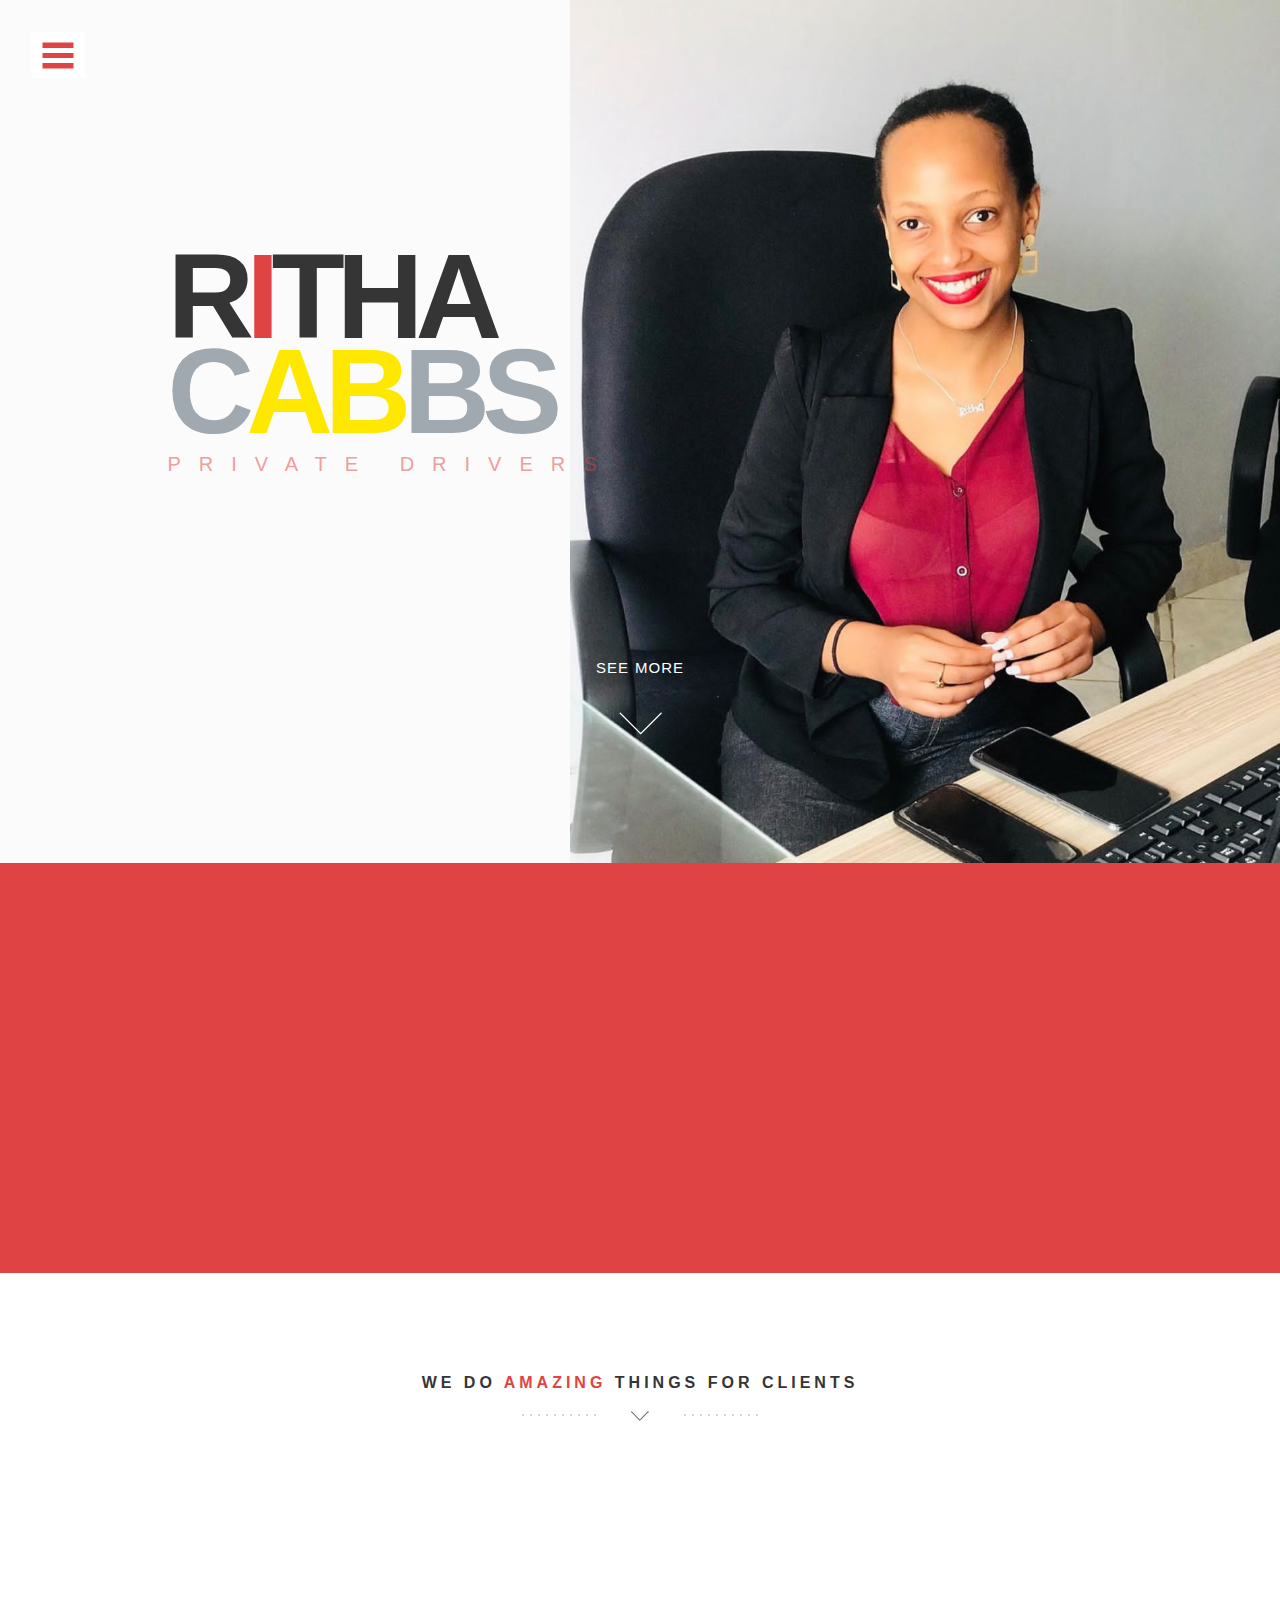
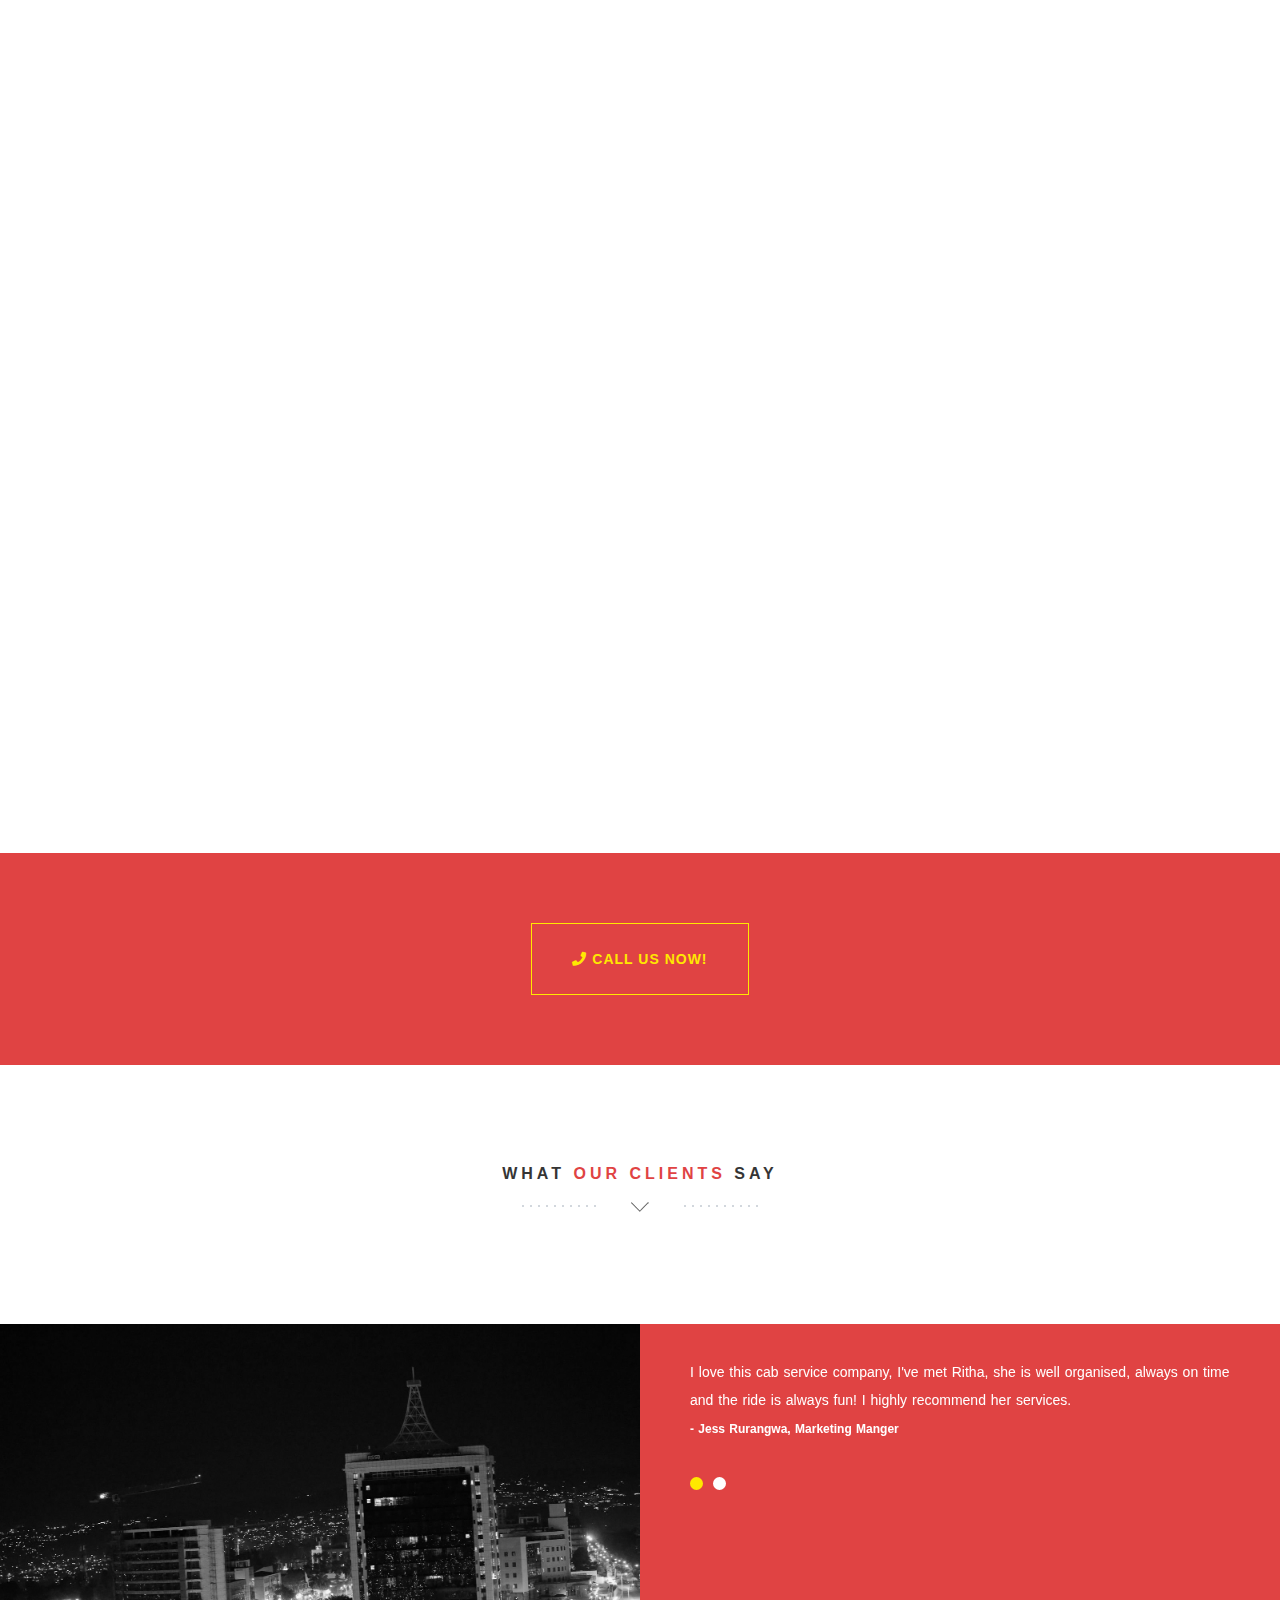
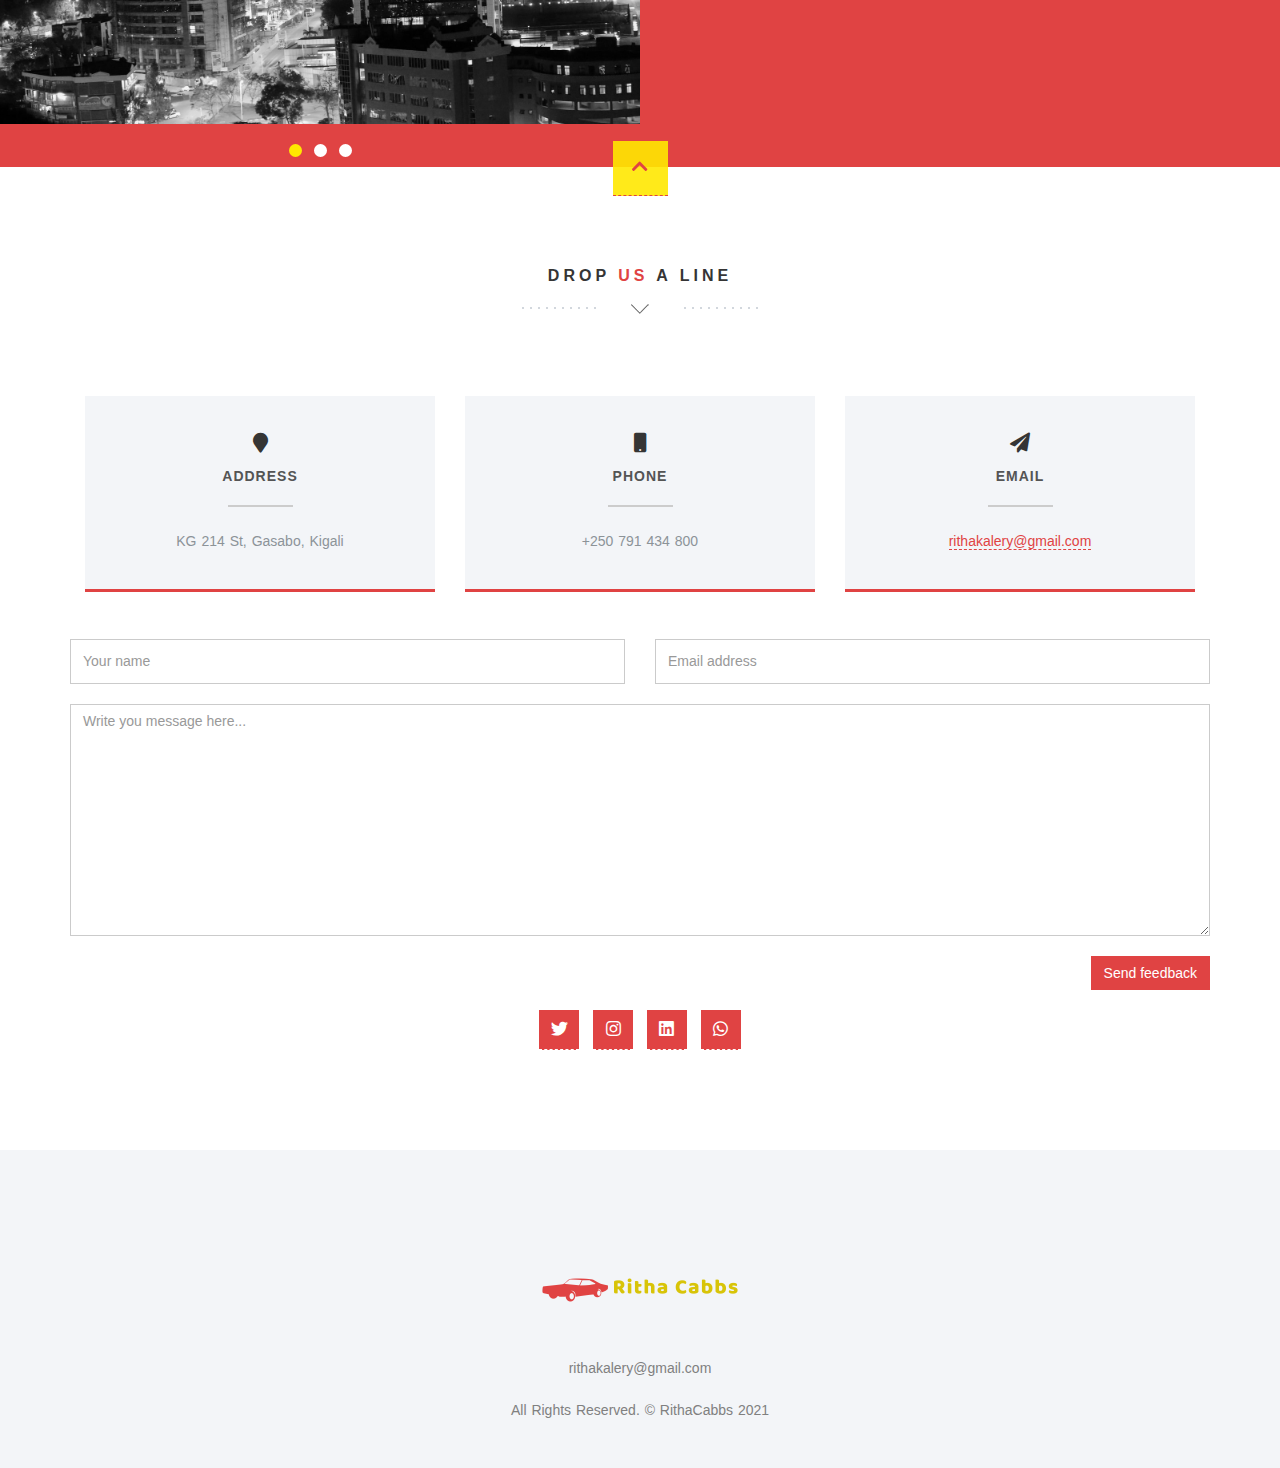
==== commit e1eba161: "change number" ====
--- a/index.html
+++ b/index.html
@@ -5,7 +5,9 @@
     <meta http-equiv="X-UA-Compatible" content="IE=edge" />
     <meta name="viewport" content="width=device-width, initial-scale=1" />
     <!-- Website Title -->
-    <title>Ritha Cabbs - Professional cab services and private drivers</title>
+    <title>
+      Ritha Cabbs - Professional private transport services and private drivers
+    </title>
     <!-- Bootstrap -->
     <link href="assets/bootstrap/css/bootstrap.min.css" rel="stylesheet" />
     <!-- Font-Awesome -->
@@ -164,12 +166,13 @@
             <!-- Headline -->
             <!-- about / welcome text -->
             <p>
-              <strong>RithaCabbs</strong> is a new cab service company based in
-              Rwanda. RithaCabbs was founded with the purpose of making cab
-              services available for anyone, anywhere and anytime at affordable
-              prices. We want to also empower young women in Rwanda by providing
-              potential jobs for them. Join us because with RithaCabbs, you will
-              have the ride of your life!
+              <strong>Ritha Cabbs</strong> is a new private transport service
+              company based in Rwanda. Ritha Cabbs was founded with the purpose
+              of making private transport services available for anyone,
+              anywhere and anytime at affordable prices to take you anywhere you
+              want. We want to also empower young women in Rwanda by providing
+              potential jobs for them. Join us because with Ritha Cabbs, you
+              will have the ride of your life!
             </p>
           </div>
         </div>
@@ -278,8 +281,8 @@
                 <!-- Title -->
                 <p>
                   Rent a clean and new car when you want to run your own errands
-                  or take quick tour of Kigali city. We will get it for you,
-                  happiness guaranteed!
+                  or take quick tour of Kigali city even outside the city. We
+                  will get it for you, happiness guaranteed!
                 </p>
                 <!-- Description -->
               </div>
@@ -840,7 +843,7 @@
           <div class="col-md-4">
             <div class="dark-box box-hover">
               <h2><i class="fa fa-mobile"></i><span>Phone</span></h2>
-              <p>+250 782 865 172</p>
+              <p>+250 791 434 800</p>
             </div>
           </div>
           <!-- E-Mail Box -->
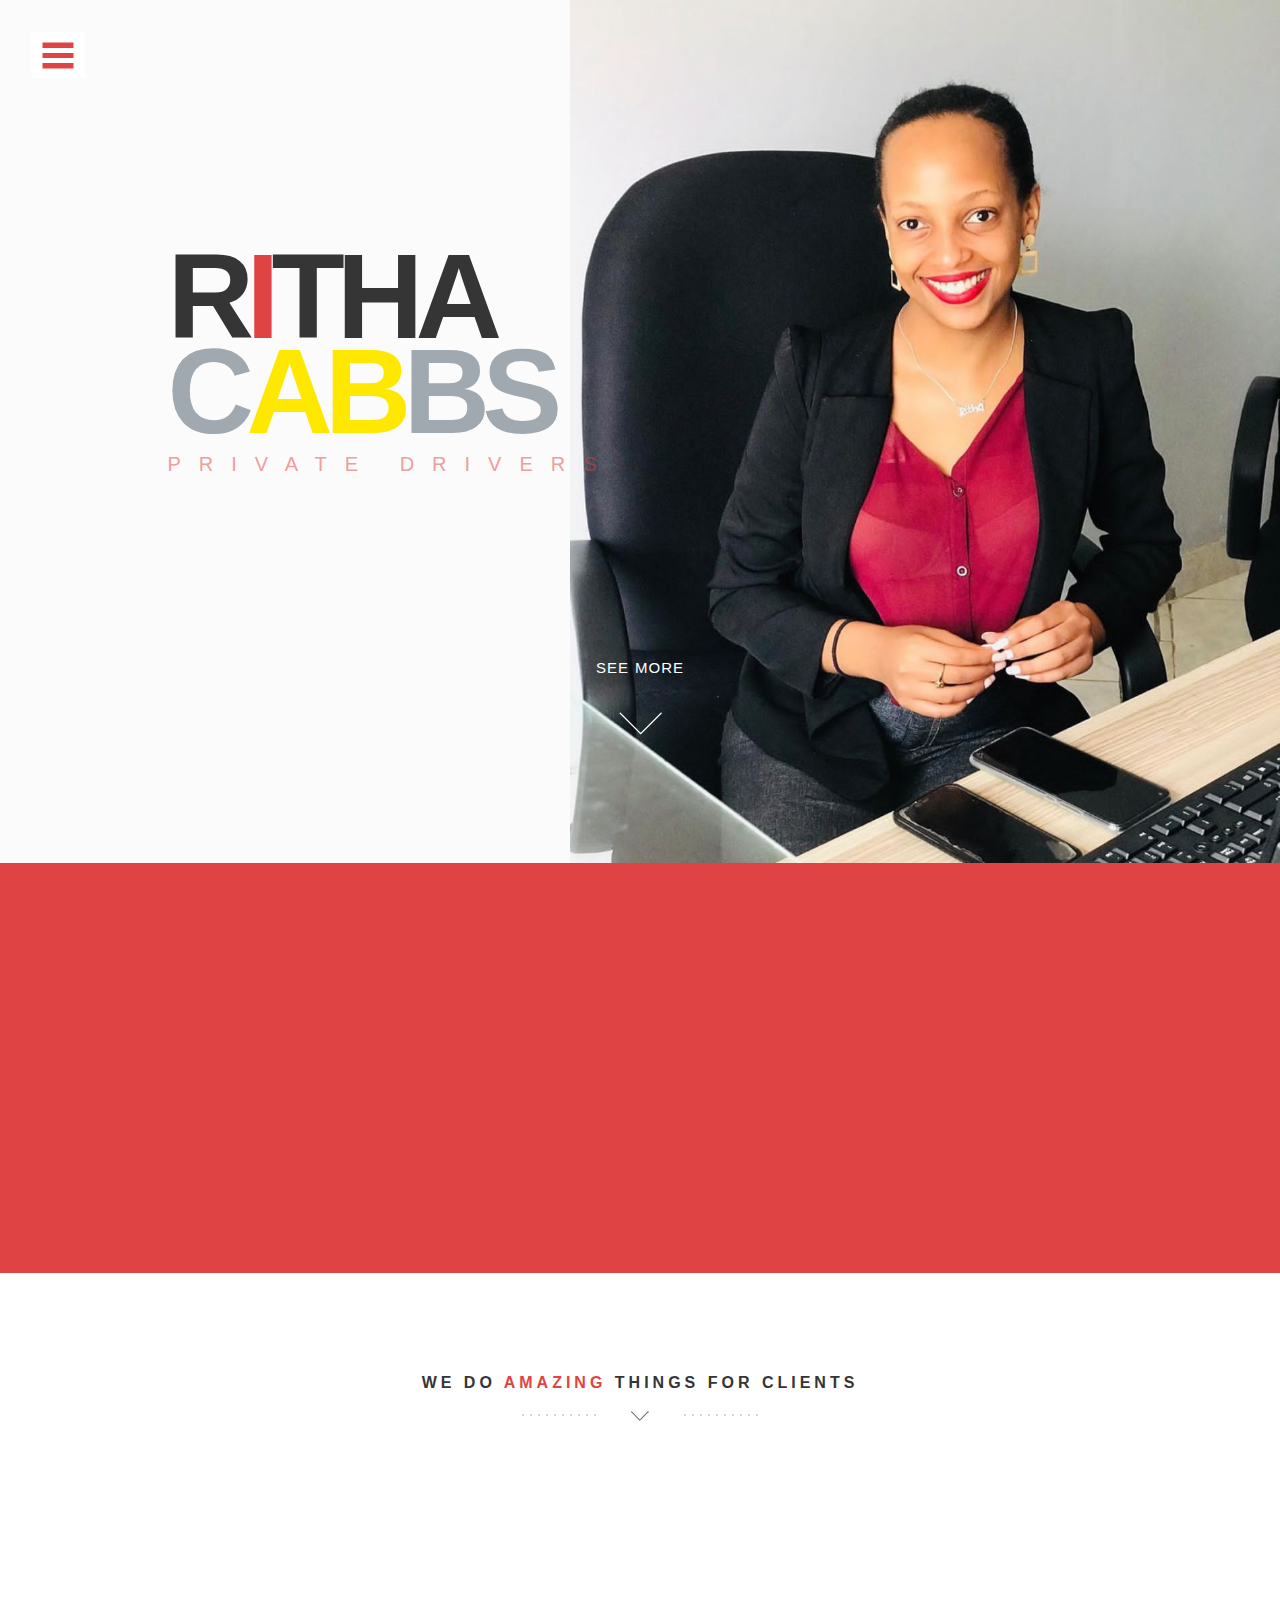
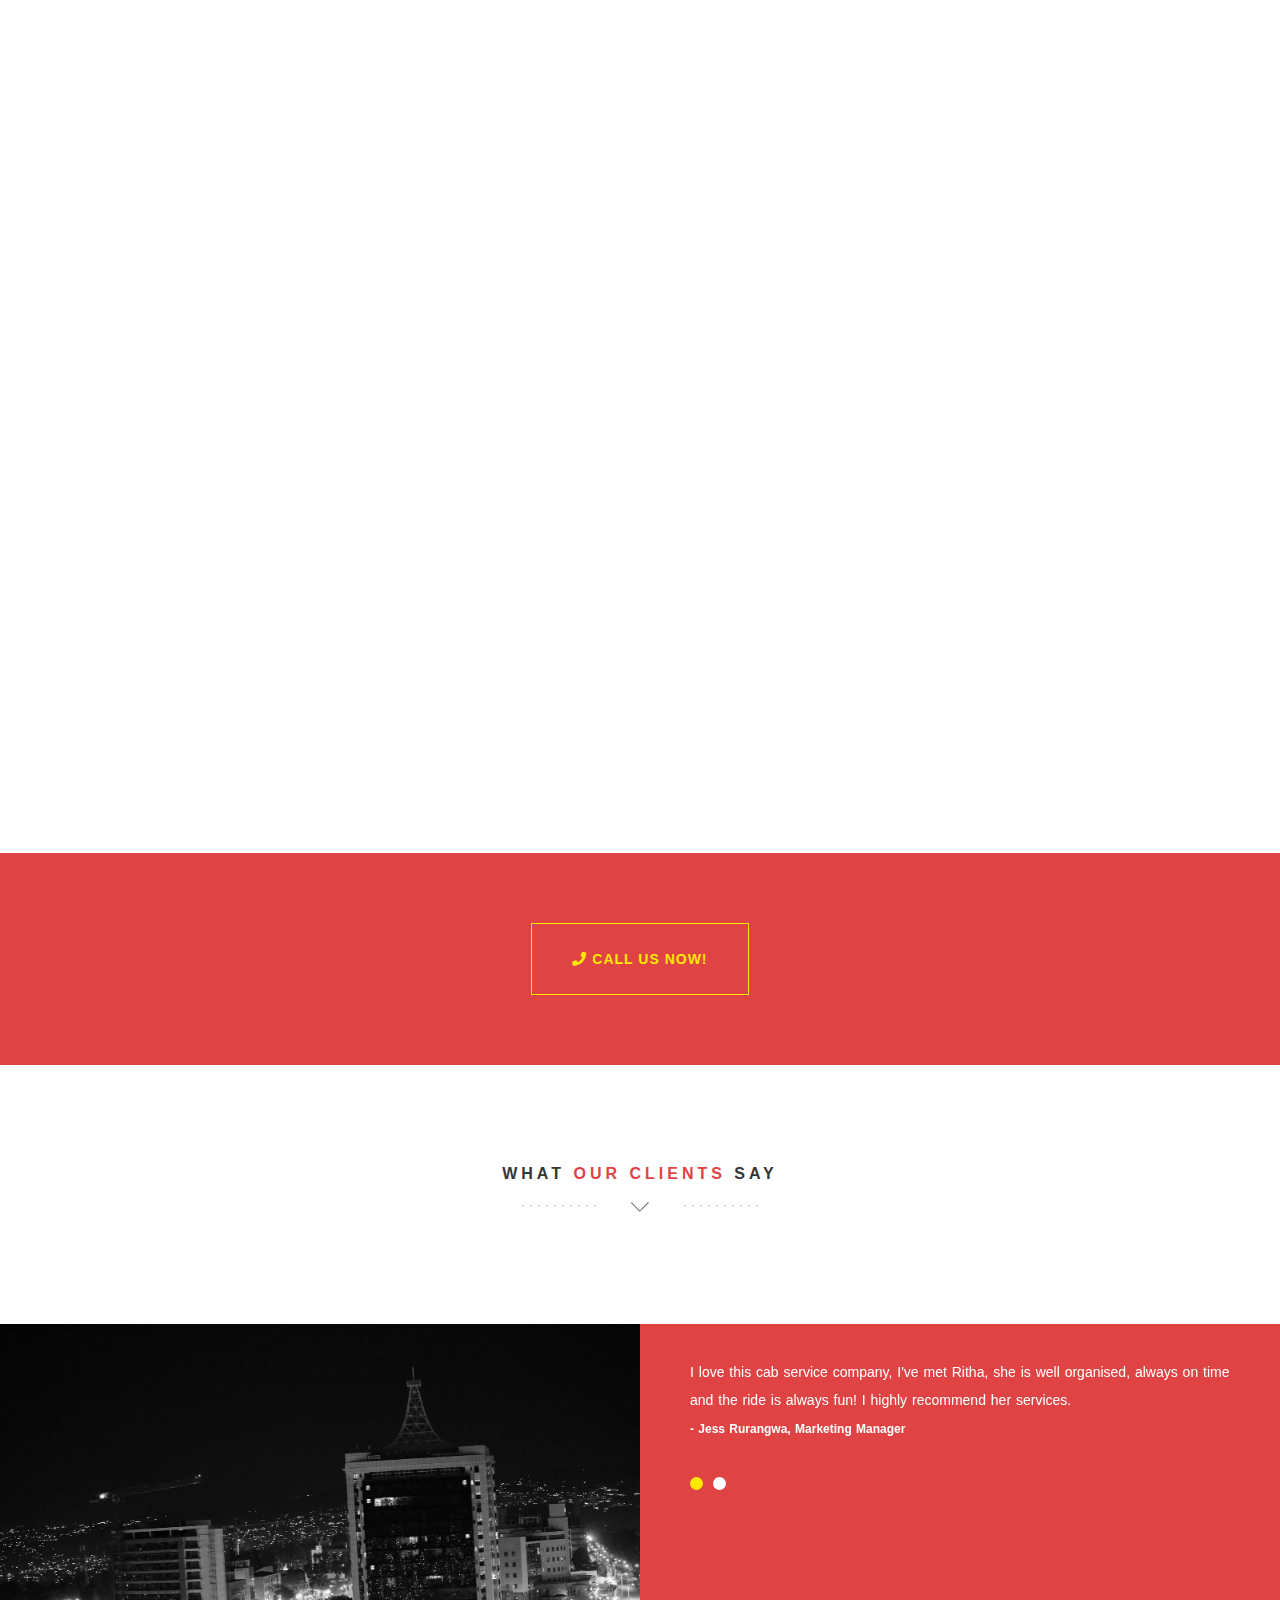
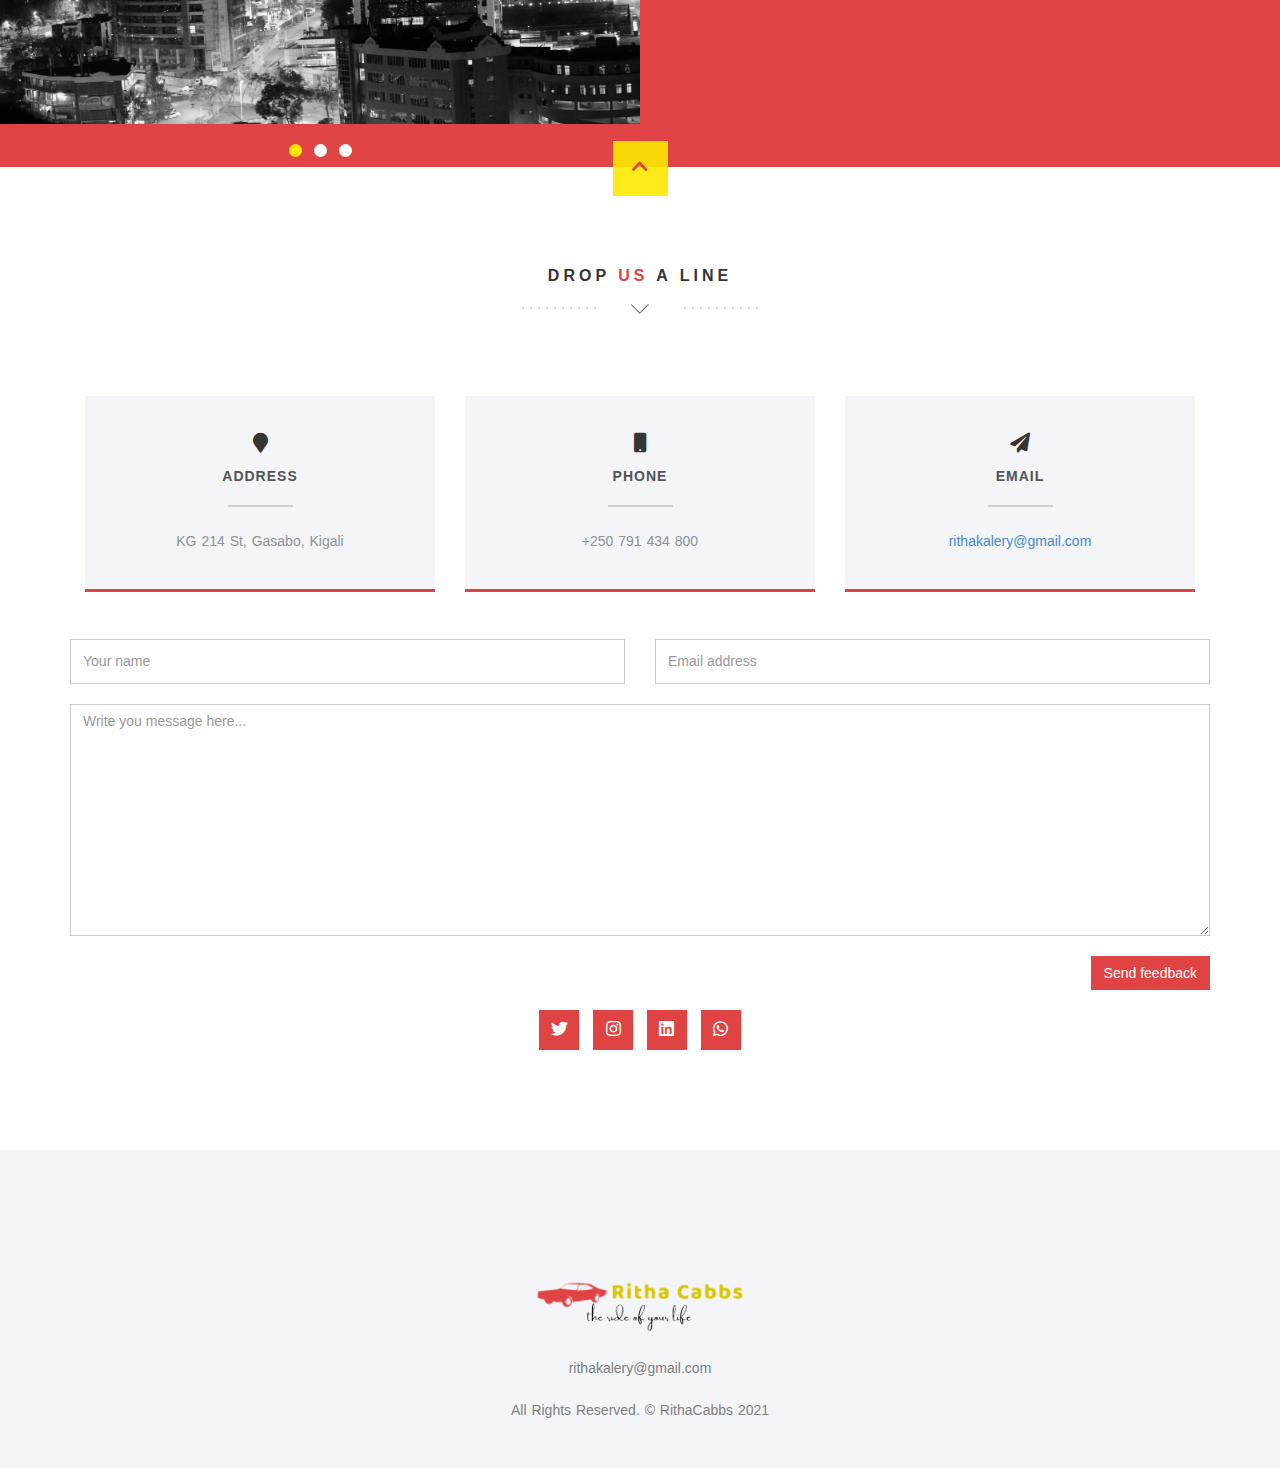
==== commit 74e919d4: "modify logo" ====
--- a/index.html
+++ b/index.html
@@ -64,7 +64,7 @@
     <header id="home">
       <!-- creative menu -->
       <div class="container-fluid">
-        <div class="row">
+        <div class="row flex-column justify-content-center">
           <div class="menu-wrap">
             <nav class="menu">
               <!-- Menu Links -->
@@ -101,6 +101,9 @@
       </div>
       <!--/container-->
       <!-- Header Image -->
+      <div class="row d-flex flex-column">
+        <div class="col d-flex justify-content-center"></div>
+      </div>
       <section class="hero" id="hero">
         <div class="container">
           <!-- Slider Button (don't edit!)-->
@@ -122,6 +125,12 @@
                 inner
               "
             >
+              <!-- <img
+                src="img/logo1.png"
+                width="300px"
+                height="100px"
+                class="img-logo"
+              /> -->
               <h1 class="animated fadeInDown d-flex align-items-center">
                 R<span style="color: #e04343">i</span>tha<br />
                 <span>C<span style="color: #ffe800">ab</span>bs</span>
@@ -129,7 +138,8 @@
               <!-- Title -->
               <h3 class="animated fadeInUp delay-05s texts">
                 <span class="rotate"
-                  >Private Drivers,Affordable prices,Always on time</span
+                  >Private Drivers,Affordable prices,Garage services, car
+                  rentals, the ride of your life</span
                 >
               </h3>
               <!-- Text Rotator -->
@@ -536,7 +546,7 @@
       <div class="container">
         <div class="row">
           <div class="col-md-12">
-            <a href="tel:+250 782 865 172" class="outline-btn">
+            <a href="tel:+250 791 434 800" class="outline-btn">
               <i class="fa fa-phone"></i>
               call us now!</a
             >
@@ -750,7 +760,7 @@
                   I love this cab service company, I've met Ritha, she is well
                   organised, always on time and the ride is always fun! I highly
                   recommend her services. <br />
-                  <small>- Jess Rurangwa, Marketing Manger</small>
+                  <small>- Jess Rurangwa, Marketing Manager</small>
                 </p>
               </li>
               <li>
@@ -948,7 +958,7 @@
             class="p-1 d-flex justify-content-center text-center"
             style="height: 150px"
           >
-            <img src="img/logo.png" />
+            <img src="img/logo.png" width="210px" />
           </div>
         </div>
         <div class="row">
--- a/css/style.css
+++ b/css/style.css
@@ -14,6 +14,11 @@
   overflow: visible;
   background: #fff url("../img/preloader.gif") no-repeat center center;
 }
+
+/* .img-logo {
+  /* width: "100%"; */
+  margin-left: 500px
+} */
 
 /* ==========================================================================
 	Global Styles
@@ -87,7 +92,7 @@
   *display: inline;
   *zoom: 1;
 }
-* Remove excess height in iOS 5 devices. */ audio:not([controls]) {
+/* */ Remove excess height in iOS 5 devices. */ audio:not([controls]) { */
   display: none;
   height: 0;
 }
@@ -267,7 +272,7 @@
 select,
 textarea {
   font-size: 100%;
-  /margin: 0;
+  margin: 0;
   vertical-align: baseline;
   *vertical-align: middle;
 }
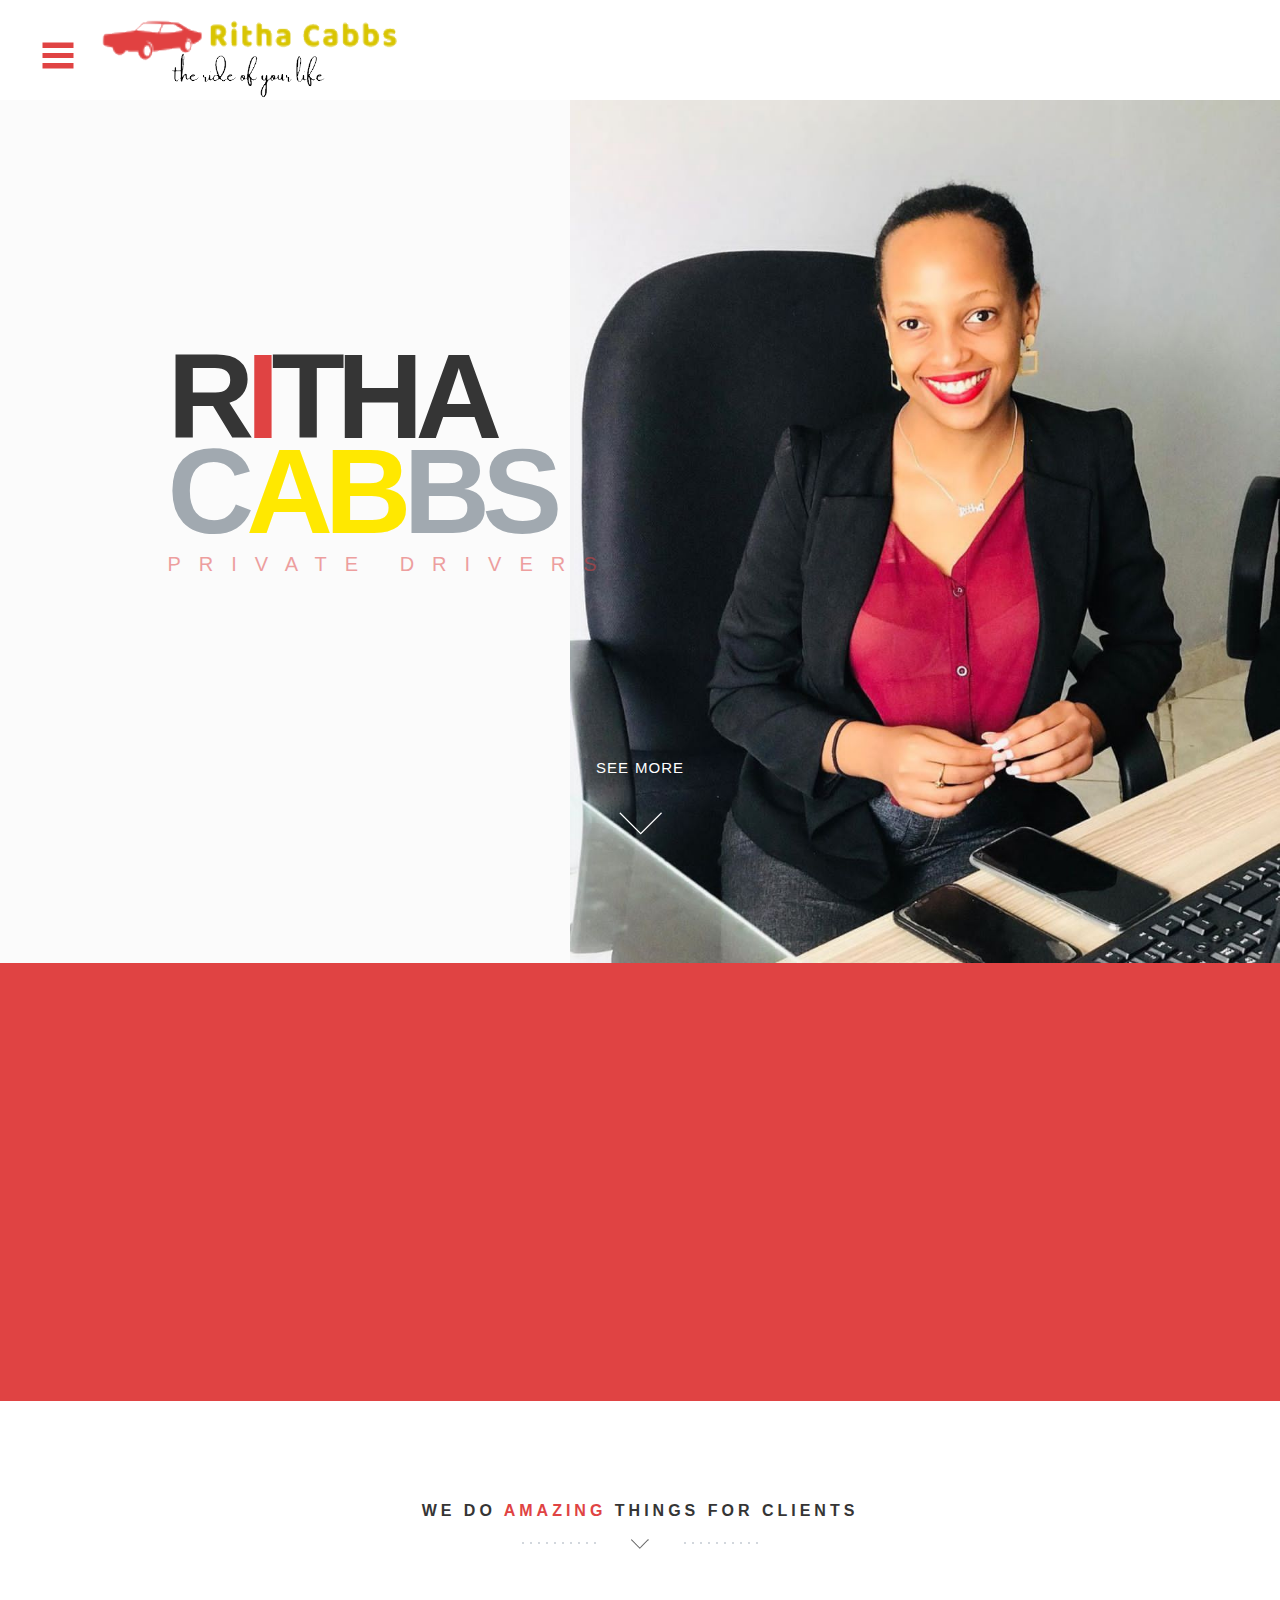
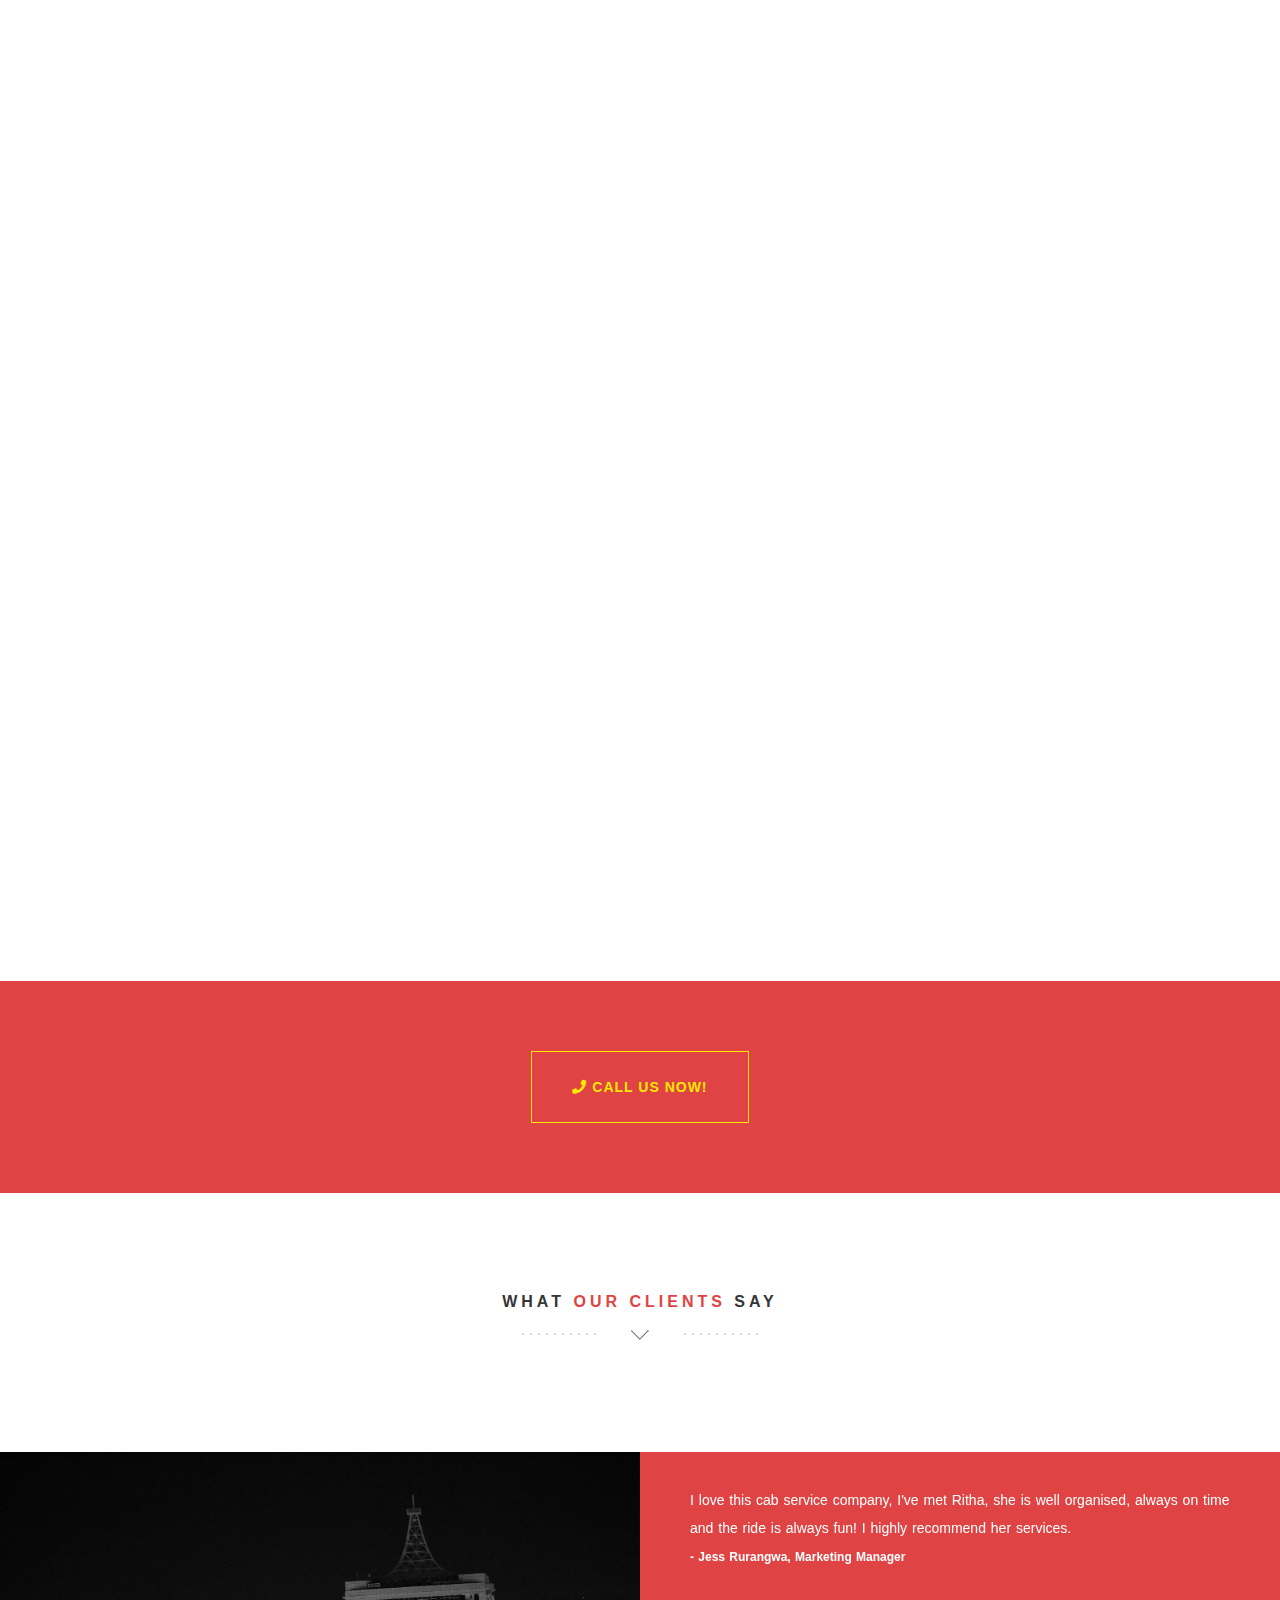
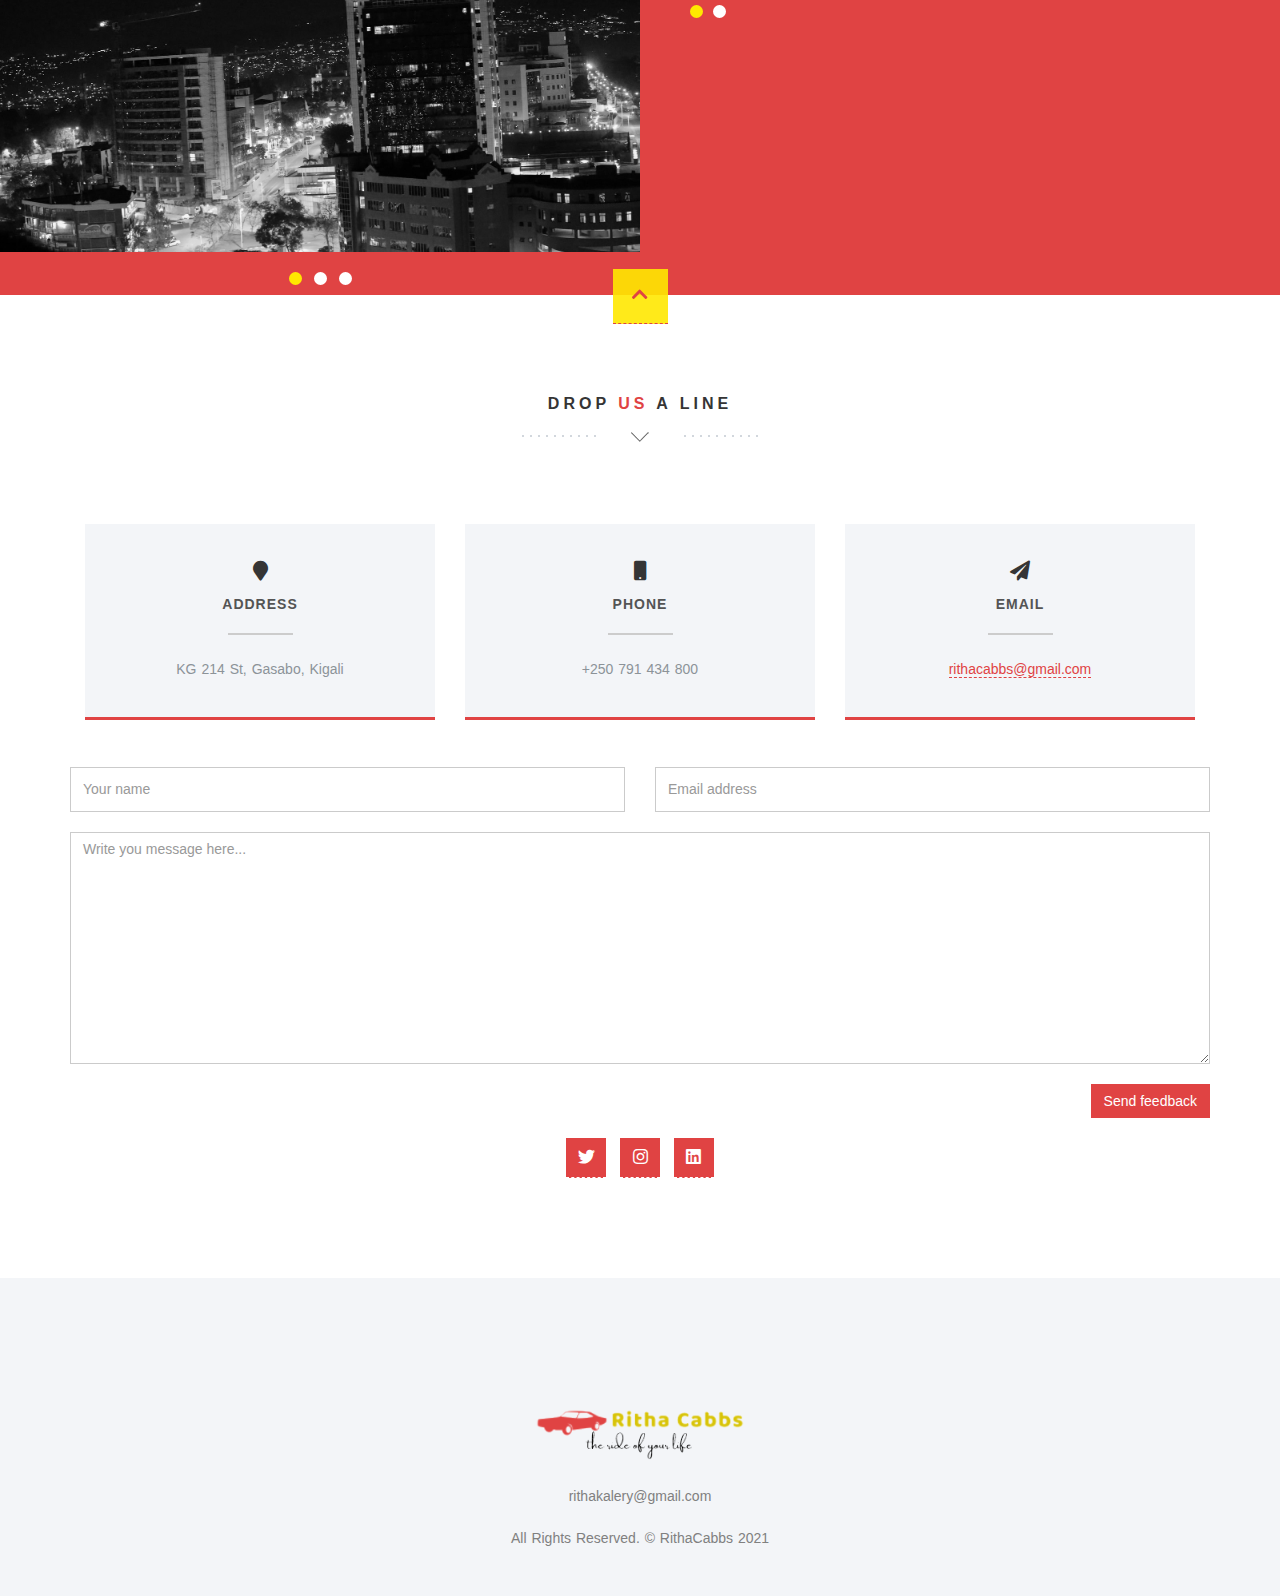
==== commit 13c6a465: "adding logo" ====
--- a/index.html
+++ b/index.html
@@ -96,6 +96,12 @@
           </div>
           <button class="menu-button" id="open-button"></button
           ><!-- menu button -->
+          <img
+            src="img/logo1.png"
+            width="300px"
+            height="100px"
+            class="img-logo"
+          />
         </div>
         <!--/row-->
       </div>
@@ -180,9 +186,11 @@
               company based in Rwanda. Ritha Cabbs was founded with the purpose
               of making private transport services available for anyone,
               anywhere and anytime at affordable prices to take you anywhere you
-              want. We want to also empower young women in Rwanda by providing
-              potential jobs for them. Join us because with Ritha Cabbs, you
-              will have the ride of your life!
+              want. <br />
+              Since RithaCabbs was founded by women for women, we want to
+              empower young women in Rwanda by providing potential jobs for
+              them. Join us because with Ritha Cabbs, you will have the ride of
+              your life!
             </p>
           </div>
         </div>
@@ -860,7 +868,7 @@
           <div class="col-md-4">
             <div class="dark-box box-hover">
               <h2><i class="fa fa-paper-plane"></i><span>Email</span></h2>
-              <p><a href="index.html#">rithakalery@gmail.com</a></p>
+              <p><a href="index.html#">rithacabbs@gmail.com</a></p>
             </div>
           </div>
         </div>
@@ -915,14 +923,14 @@
             <ul class="social-buttons">
               <!-- dribble -->
               <li>
-                <a href="https://twitter.com/rithablessed" class="social-btn"
+                <a href="https://twitter.com/RithaCabbs" class="social-btn"
                   ><i class="fab fa-twitter"></i
                 ></a>
               </li>
               <!-- twitter -->
               <li>
                 <a
-                  href="https://www.instagram.com/am_rithablessed/"
+                  href="https://www.instagram.com/rithacabbs/"
                   class="social-btn"
                   ><i class="fab fa-instagram"></i
                 ></a>
@@ -932,11 +940,6 @@
                   href="https://www.linkedin.com/in/ingabire-ritha-851330224/"
                   class="social-btn"
                   ><i class="fab fa-linkedin"></i
-                ></a>
-              </li>
-              <li>
-                <a href="#" class="social-btn"
-                  ><i class="fab fa-whatsapp"></i
                 ></a>
               </li>
             </ul>
--- a/css/style.css
+++ b/css/style.css
@@ -15,10 +15,11 @@
   background: #fff url("../img/preloader.gif") no-repeat center center;
 }
 
-/* .img-logo {
+.img-logo {
   /* width: "100%"; */
-  margin-left: 500px
-} */
+  margin-left: 100px;
+  margin-top: auto;
+}
 
 /* ==========================================================================
 	Global Styles
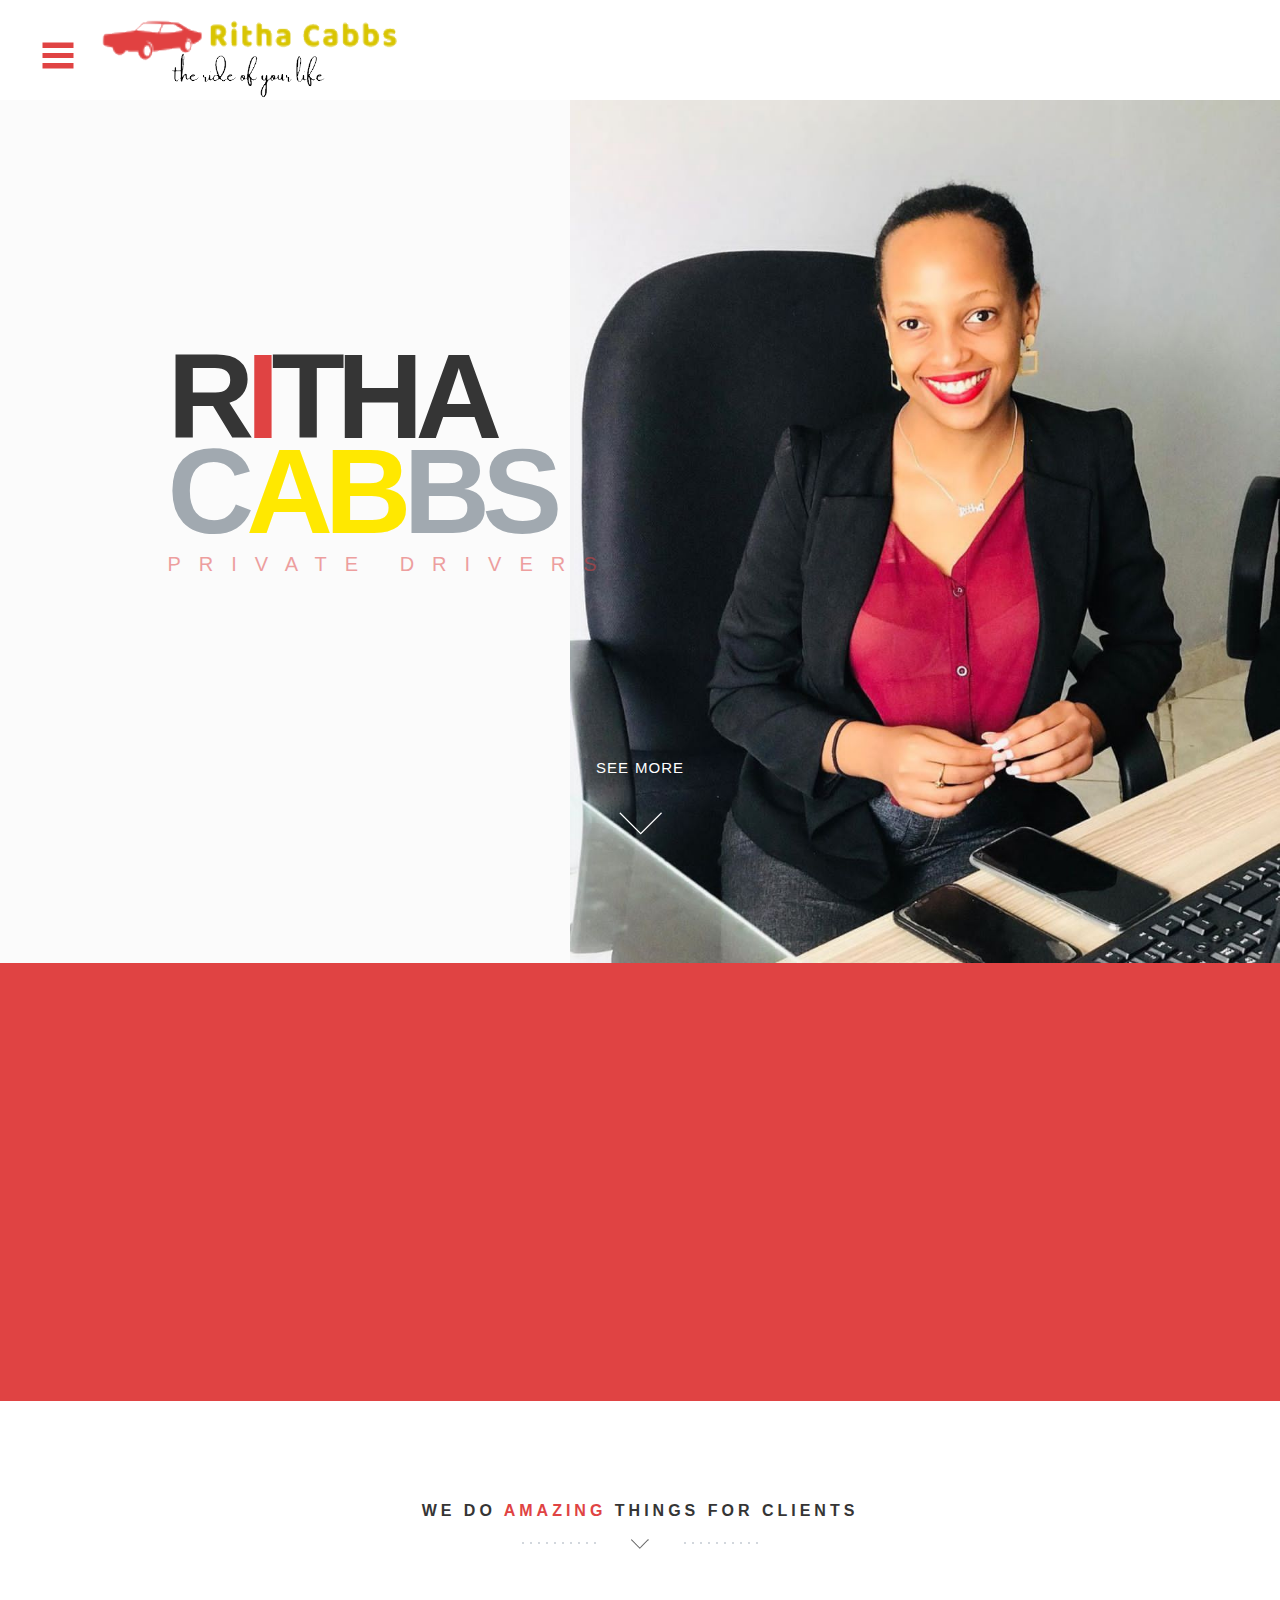
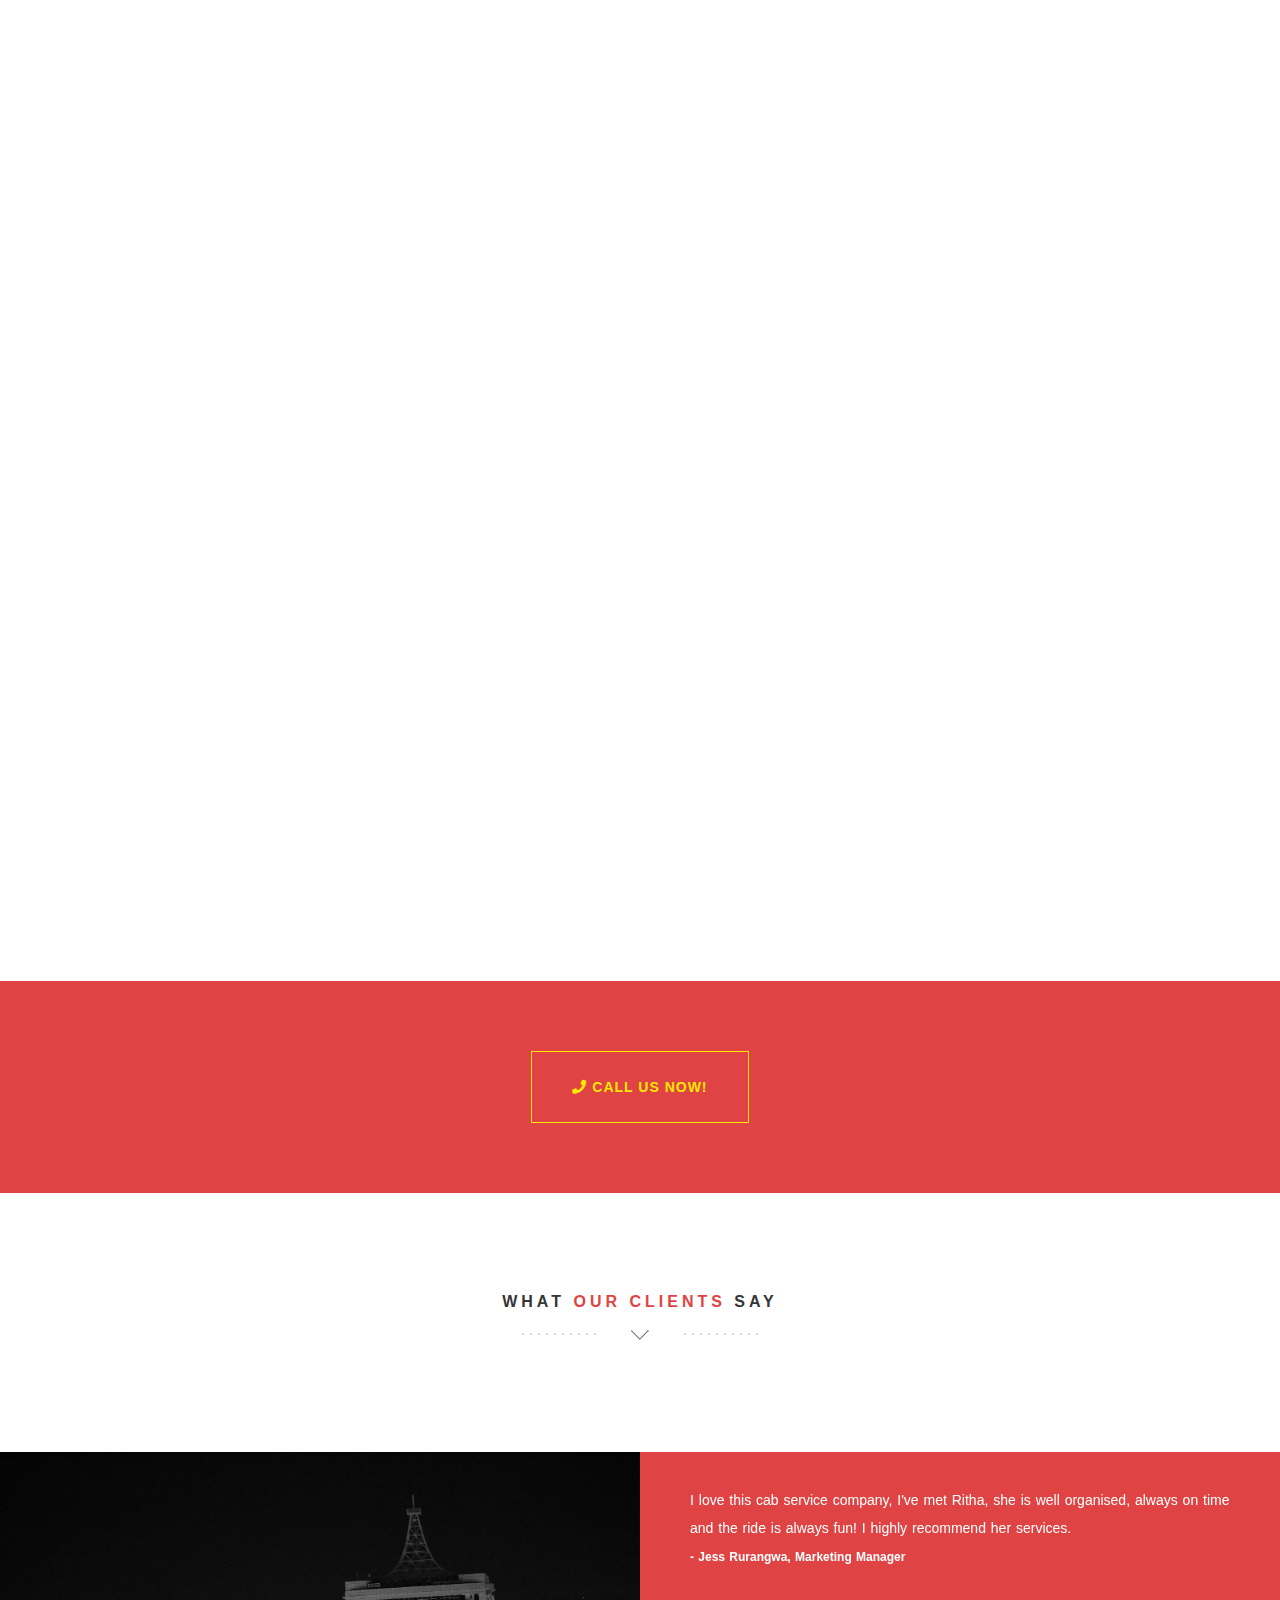
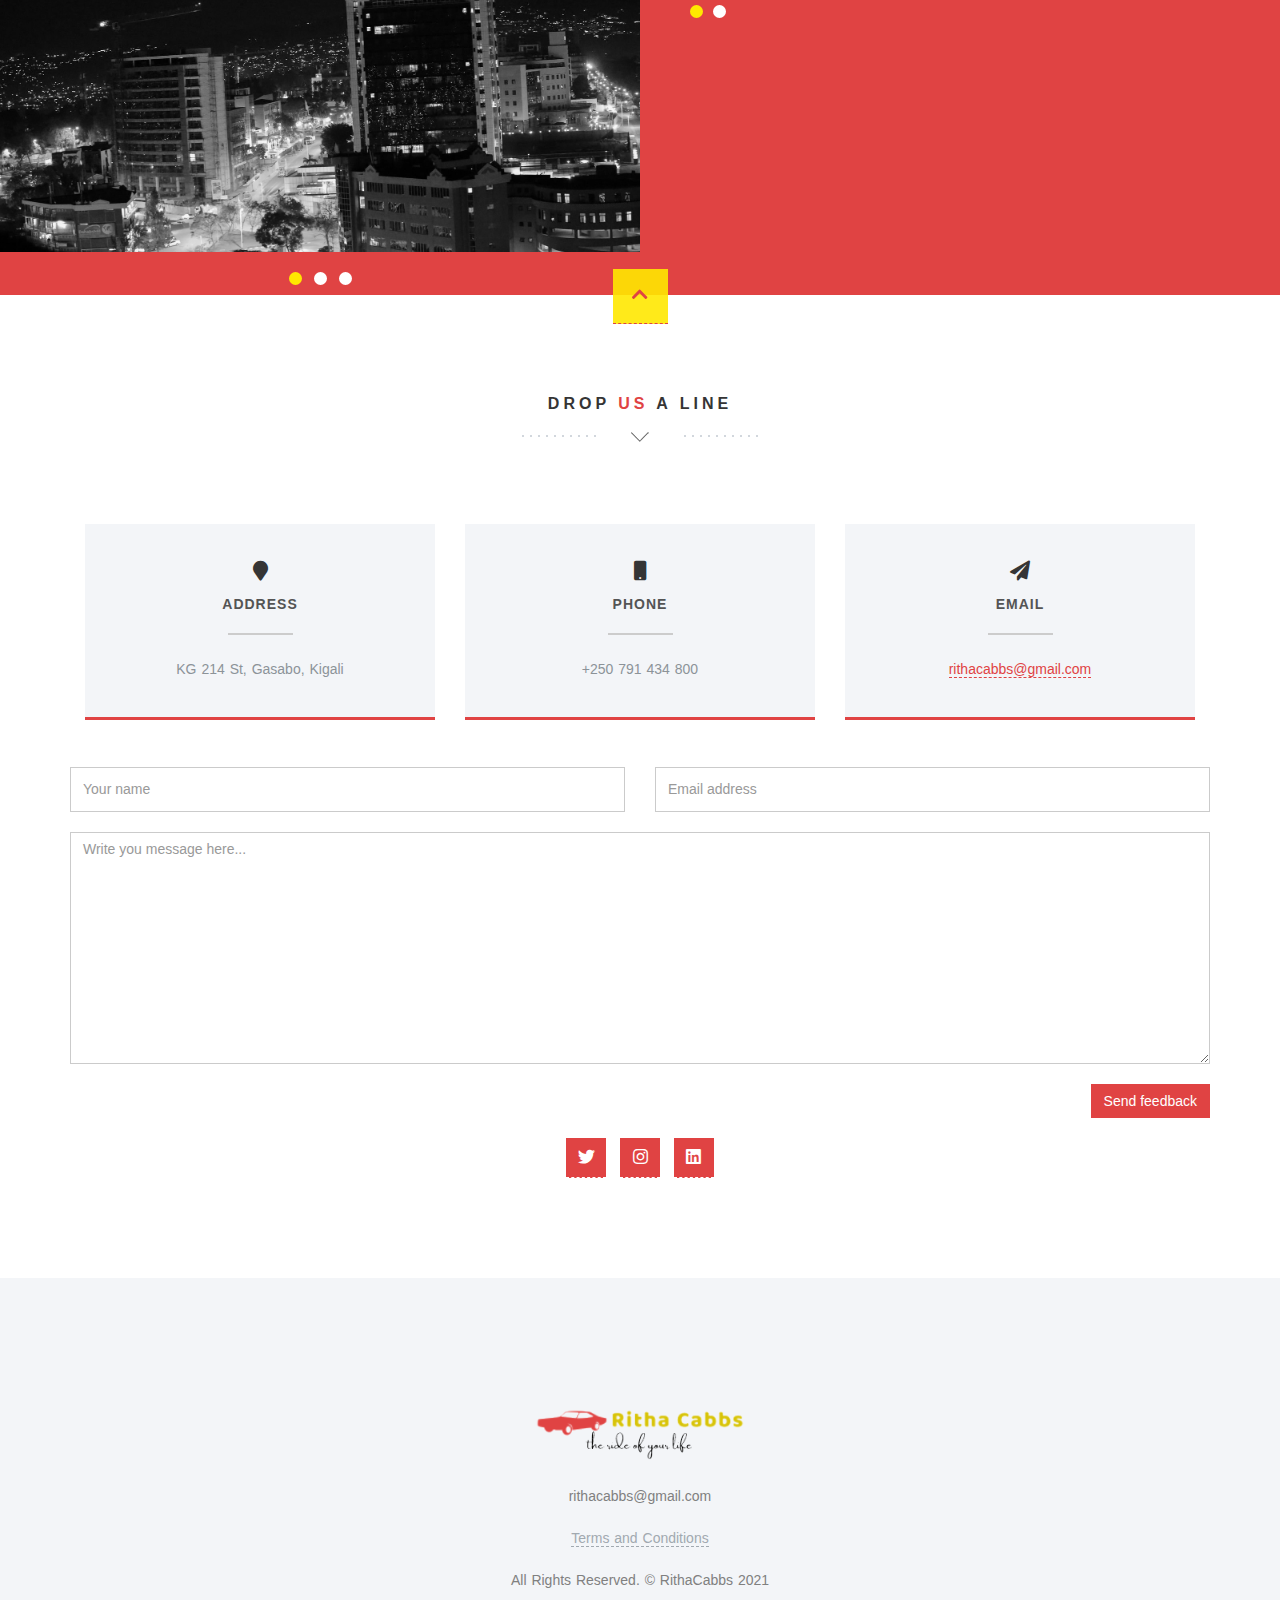
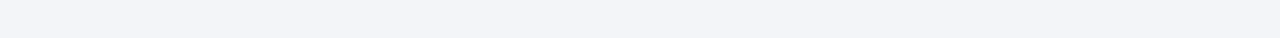
==== commit 3f4a69ab: "add coming badge add terms and conditions" ====
--- a/index.html
+++ b/index.html
@@ -291,11 +291,13 @@
                 <!-- Description -->
               </div>
               <div class="col-md-4 wp2 item">
+                <!-- <span class="">COMING SOON</span> -->
+                <span class="badge bg-primary">COMING SOON</span>
                 <div class="icon">
                   <i class="fa fa-car"></i
                   ><!-- Icon -->
                 </div>
-                <h2>Car rentals</h2>
+                <h2 class="">Car rentals</h2>
                 <!-- Title -->
                 <p>
                   Rent a clean and new car when you want to run your own errands
@@ -966,7 +968,13 @@
         </div>
         <div class="row">
           <div class="col-md-12 text-center">
-            <p>rithakalery@gmail.com</p>
+            <p>rithacabbs@gmail.com</p>
+            <p>
+              <a
+                href="https://www.termsfeed.com/live/3fde6fb8-5b25-444c-bc3b-2113ef96504f"
+                >Terms and Conditions</a
+              >
+            </p>
             <p>All Rights Reserved. &copy; RithaCabbs 2021</p>
           </div>
         </div>
--- a/css/style.css
+++ b/css/style.css
@@ -18,7 +18,13 @@
 .img-logo {
   /* width: "100%"; */
   margin-left: 100px;
-  margin-top: auto;
+}
+
+.item span {
+  background-color: #ffe800;
+  color: #e04343;
+  position: absolute;
+  z-index: 9;
 }
 
 /* ==========================================================================
